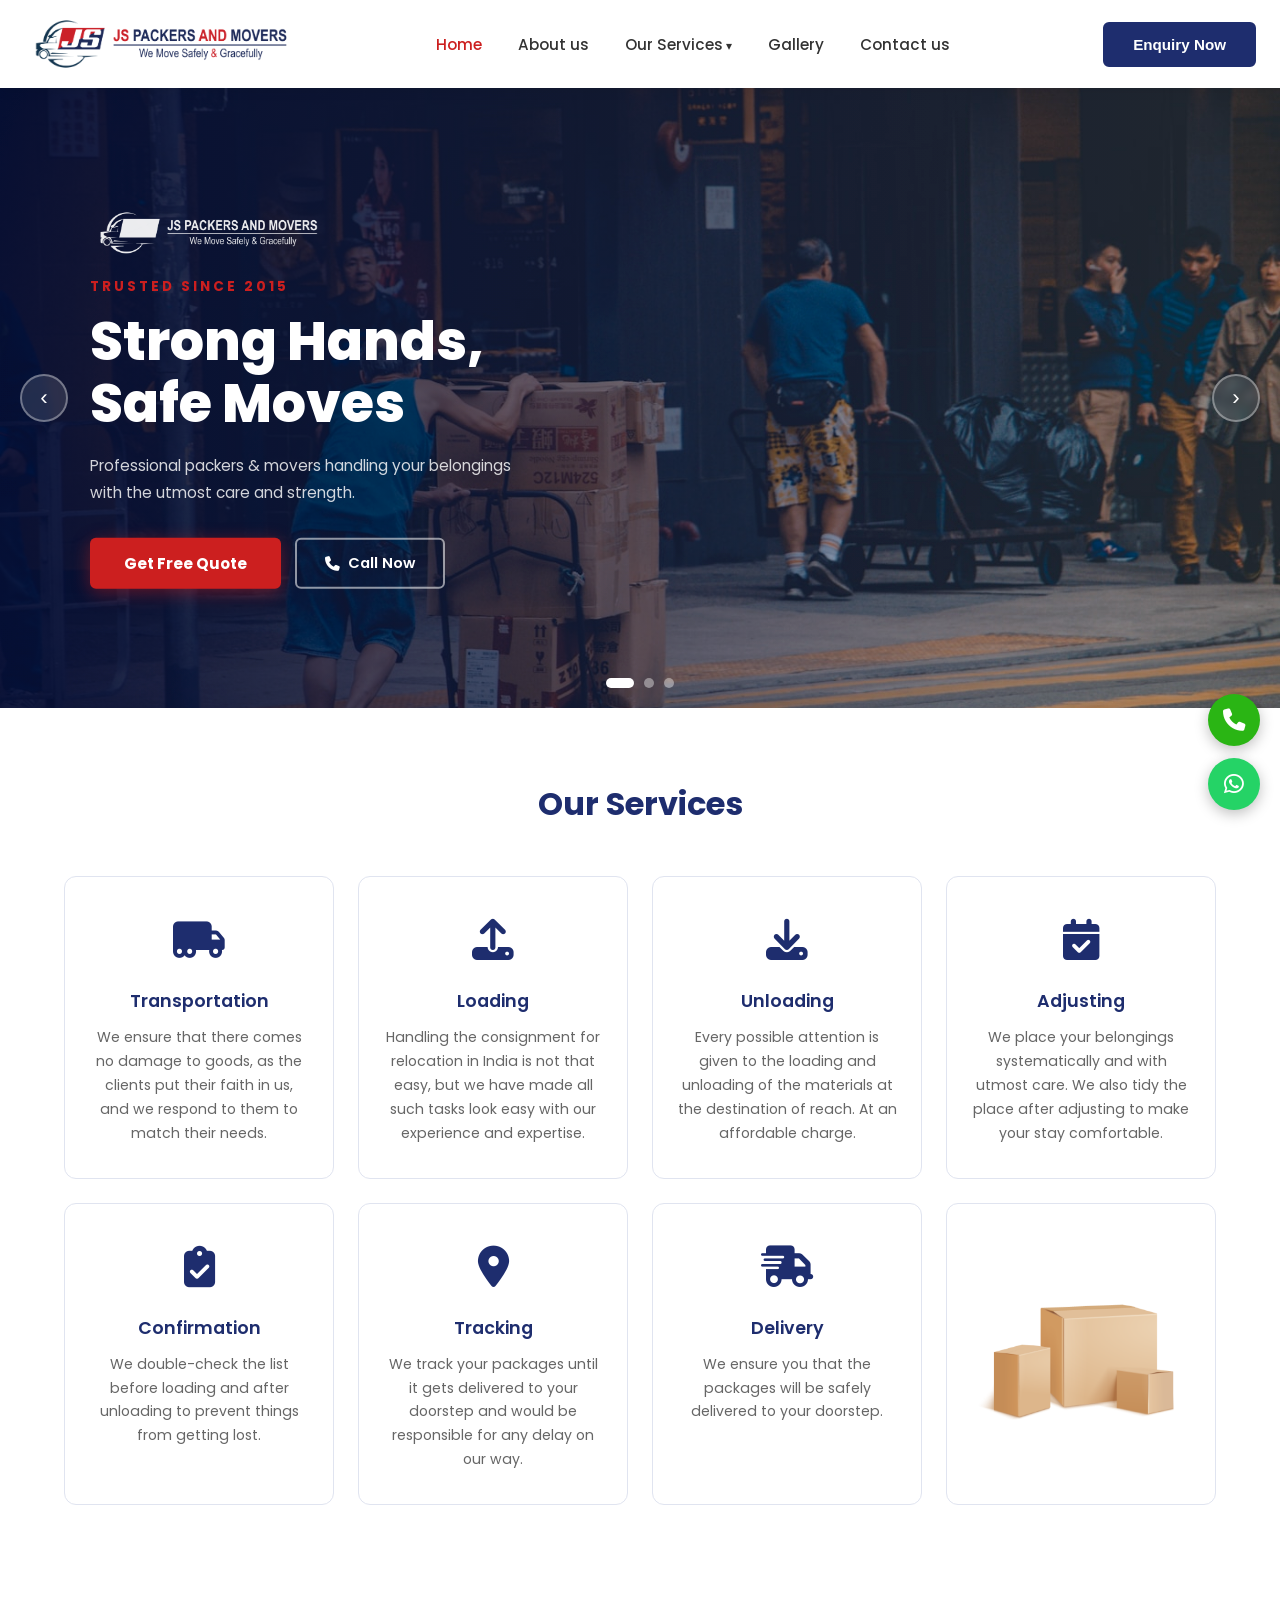
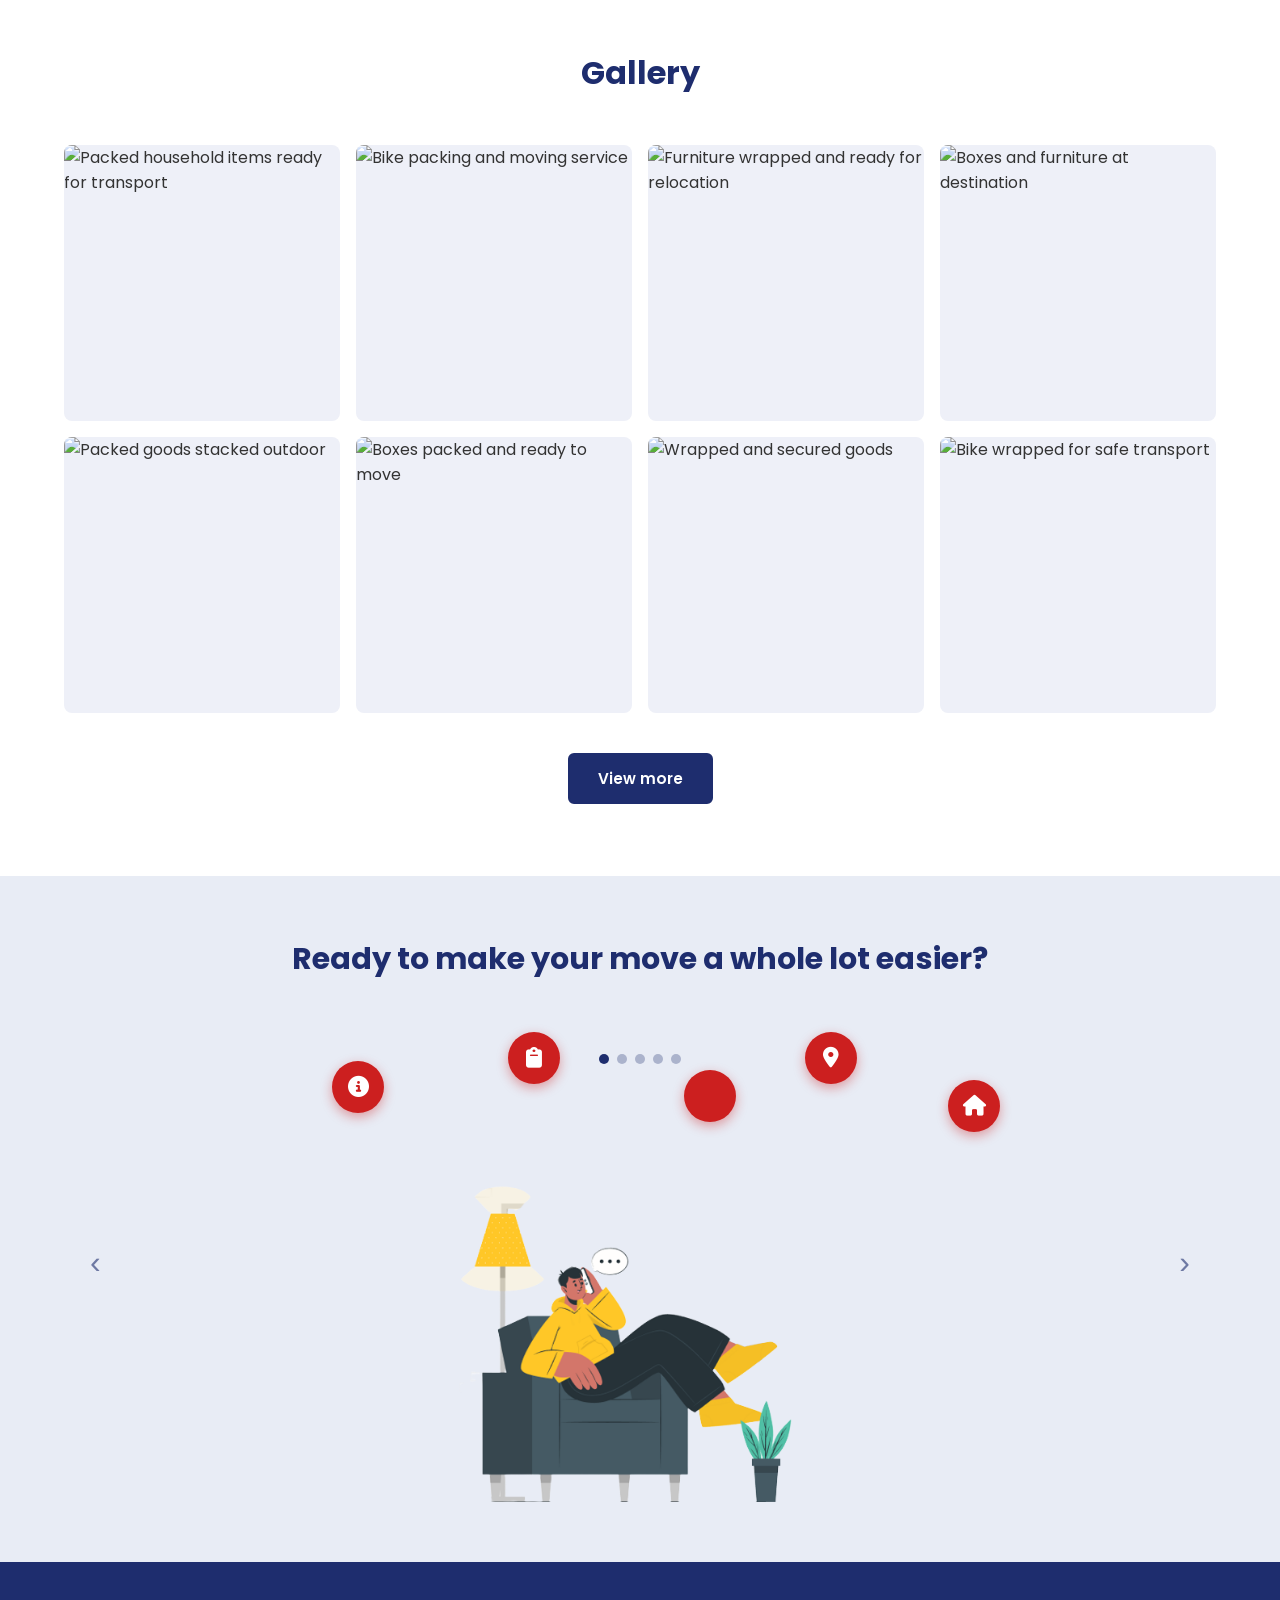
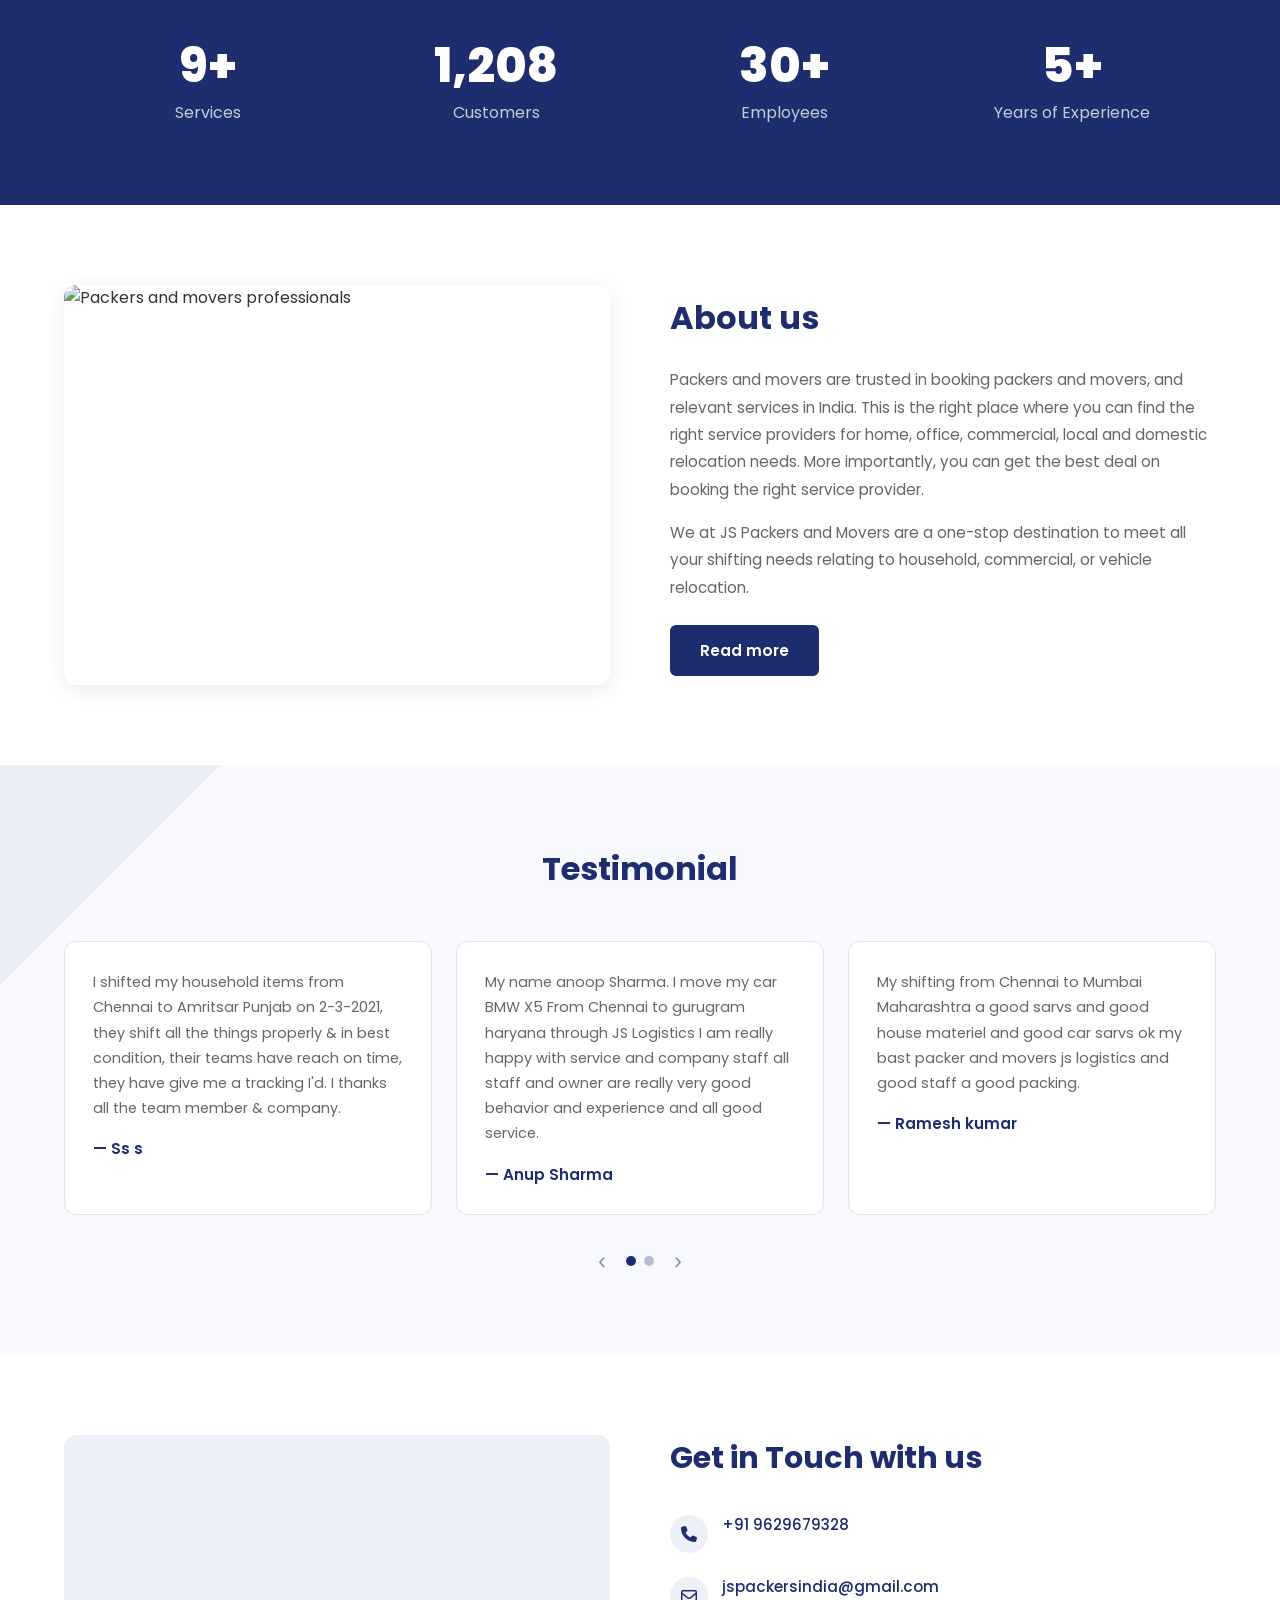
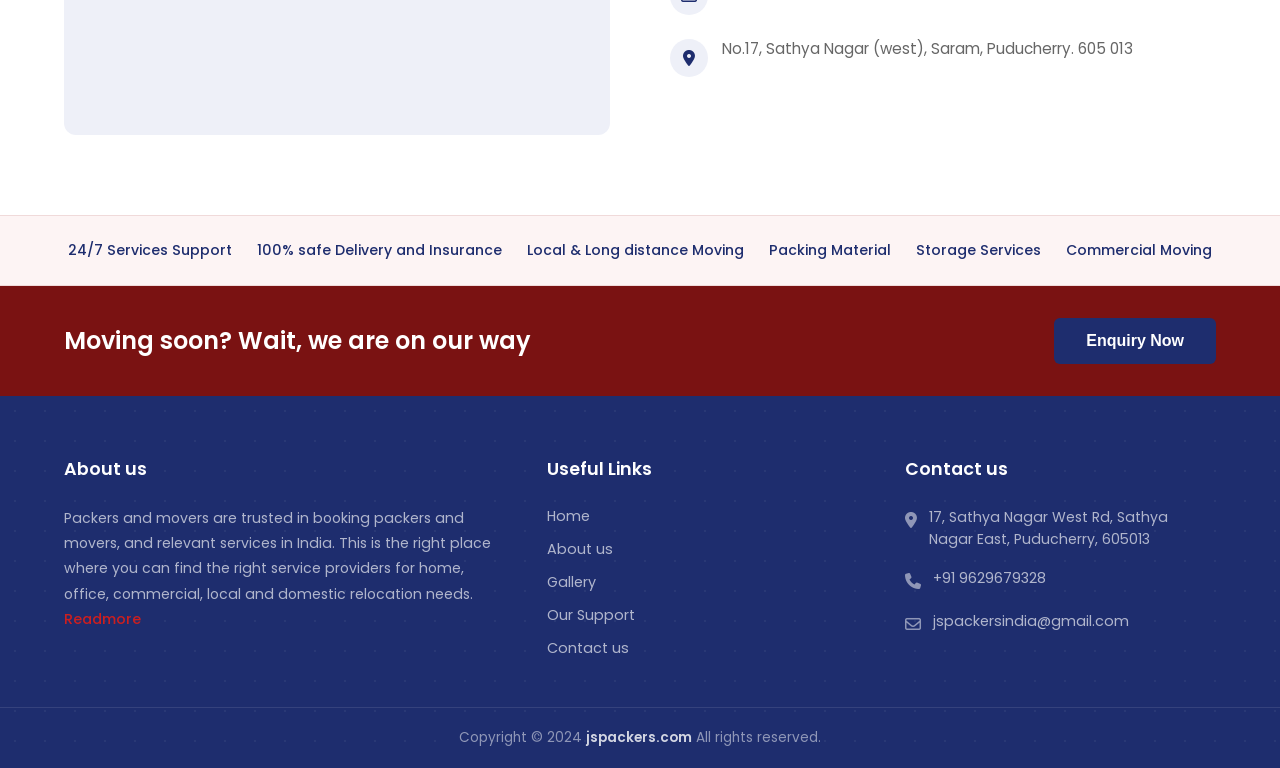
==== index.html @ e8ab49cf "Initial commit: JS Packers & Movers website - 5-page static site (Home, About, Services, Gallery, Co" ====
<!DOCTYPE html>
<html lang="en">
<head>
  <meta charset="UTF-8">
  <meta name="viewport" content="width=device-width, initial-scale=1.0">
  <title>JS Packers and Movers — We Move Safely & Gracefully</title>
  <meta name="description" content="JS Packers and Movers – Trusted relocation experts in India. Transportation, loading, unloading, packing and moving services. Call +91 9629679328.">
  <link rel="icon" href="images/logo.png" type="image/png">
  <link rel="stylesheet" href="css/style.css">
  <!-- Font Awesome (icons) -->
  <link rel="stylesheet" href="https://cdnjs.cloudflare.com/ajax/libs/font-awesome/6.5.0/css/all.min.css" crossorigin="anonymous">
</head>
<body>

<!-- ======== HEADER ======== -->
<header>
  <div class="nav-wrapper">
    <a href="index.html" class="logo">
      <img src="images/logo.png" alt="JS Packers and Movers Logo">
    </a>

    <nav class="nav-links">
      <a href="index.html" class="active">Home</a>
      <a href="about.html">About us</a>
      <div class="nav-dropdown">
        <a href="services.html">Our Services</a>
        <div class="dropdown-menu">
          <a href="services.html#transportation">Transportation</a>
          <a href="services.html#loading">Loading</a>
          <a href="services.html#unloading">Unloading</a>
          <a href="services.html#adjusting">Adjusting</a>
          <a href="services.html#confirmation">Confirmation</a>
          <a href="services.html#tracking">Tracking</a>
          <a href="services.html#delivery">Delivery</a>
        </div>
      </div>
      <a href="gallery.html">Gallery</a>
      <a href="contact.html">Contact us</a>
    </nav>

    <div class="nav-enquiry">
      <button class="btn-primary" data-enquiry>Enquiry Now</button>
    </div>

    <button class="hamburger" aria-label="Toggle menu">
      <span></span><span></span><span></span>
    </button>
  </div>

  <nav class="mobile-nav">
    <a href="index.html">Home</a>
    <a href="about.html">About us</a>
    <a href="services.html">Our Services</a>
    <a href="gallery.html">Gallery</a>
    <a href="contact.html">Contact us</a>
    <a href="#" data-enquiry>Enquiry Now</a>
  </nav>
</header>

<!-- ======== HERO SLIDER ======== -->
<section class="hero-slider" aria-label="Hero banner">

  <!-- Slide 1: Strong Movers -->
  <div class="slide">
    <div class="slide-bg" style="background-image:url('images/banner1.jpg')"></div>
    <div class="slide-content">
      <div class="slide-logo"><img src="images/logo.png" alt="JS Packers and Movers"></div>
      <p class="slide-sub">Trusted Since 2015</p>
      <h1 class="slide-title">Strong Hands,<br>Safe Moves</h1>
      <p class="slide-desc">Professional packers &amp; movers handling your belongings with the utmost care and strength.</p>
      <div class="slide-actions">
        <a href="contact.html" class="btn-slide-primary">Get Free Quote</a>
        <a href="tel:+919629679328" class="btn-slide-outline"><i class="fa-solid fa-phone"></i> Call Now</a>
      </div>
    </div>
  </div>

  <!-- Slide 2: Reliable Transportation -->
  <div class="slide">
    <div class="slide-bg" style="background-image:url('images/banner2.jpg')"></div>
    <div class="slide-content">
      <div class="slide-logo"><img src="images/logo.png" alt="JS Packers and Movers"></div>
      <p class="slide-sub">Pan India Service</p>
      <h1 class="slide-title">Fast &amp; Reliable<br>Transportation</h1>
      <p class="slide-desc">Your goods reach safely anywhere in India — on time, every time, guaranteed.</p>
      <div class="slide-actions">
        <a href="contact.html" class="btn-slide-primary">Book Now</a>
        <a href="services.html" class="btn-slide-outline">Our Services</a>
      </div>
    </div>
  </div>

  <!-- Slide 3: Expert Packing -->
  <div class="slide">
    <div class="slide-bg" style="background-image:url('images/banner3.jpg')"></div>
    <div class="slide-content">
      <div class="slide-logo"><img src="images/logo.png" alt="JS Packers and Movers"></div>
      <p class="slide-sub">Expert Packing Service</p>
      <h1 class="slide-title">We Pack,<br>You Relax</h1>
      <p class="slide-desc">Premium packing materials &amp; trained staff for zero-damage delivery, every single time.</p>
      <div class="slide-actions">
        <a href="contact.html" class="btn-slide-primary">Enquire Now</a>
        <a href="about.html" class="btn-slide-outline">About Us</a>
      </div>
    </div>
  </div>

  <button class="hero-prev" aria-label="Previous">&#8249;</button>
  <button class="hero-next" aria-label="Next">&#8250;</button>
  <div class="hero-dots"></div>
</section>

<!-- ======== OUR SERVICES ======== -->
<section id="services">
  <div class="container">
    <h2 class="section-title">Our Services</h2>

    <div class="services-grid">
      <!-- Row 1 -->
      <div class="service-card" id="transportation">
        <div class="svc-icon"><i class="fa-solid fa-truck-moving"></i></div>
        <h3>Transportation</h3>
        <p>We ensure that there comes no damage to goods, as the clients put their faith in us, and we respond to them to match their needs.</p>
      </div>

      <div class="service-card" id="loading">
        <div class="svc-icon"><i class="fa-solid fa-upload"></i></div>
        <h3>Loading</h3>
        <p>Handling the consignment for relocation in India is not that easy, but we have made all such tasks look easy with our experience and expertise.</p>
      </div>

      <div class="service-card" id="unloading">
        <div class="svc-icon"><i class="fa-solid fa-download"></i></div>
        <h3>Unloading</h3>
        <p>Every possible attention is given to the loading and unloading of the materials at the destination of reach. At an affordable charge.</p>
      </div>

      <div class="service-card" id="adjusting">
        <div class="svc-icon"><i class="fa-solid fa-calendar-check"></i></div>
        <h3>Adjusting</h3>
        <p>We place your belongings systematically and with utmost care. We also tidy the place after adjusting to make your stay comfortable.</p>
      </div>

      <!-- Row 2 -->
      <div class="service-card" id="confirmation">
        <div class="svc-icon"><i class="fa-solid fa-clipboard-check"></i></div>
        <h3>Confirmation</h3>
        <p>We double-check the list before loading and after unloading to prevent things from getting lost.</p>
      </div>

      <div class="service-card" id="tracking">
        <div class="svc-icon"><i class="fa-solid fa-location-dot"></i></div>
        <h3>Tracking</h3>
        <p>We track your packages until it gets delivered to your doorstep and would be responsible for any delay on our way.</p>
      </div>

      <div class="service-card" id="delivery">
        <div class="svc-icon"><i class="fa-solid fa-truck-fast"></i></div>
        <h3>Delivery</h3>
        <p>We ensure you that the packages will be safely delivered to your doorstep.</p>
      </div>

      <!-- Boxes image card -->
      <div class="svc-boxes-img">
        <img src="images/boxes.png" alt="Cardboard boxes for moving">
      </div>
    </div>
  </div>
</section>

<!-- ======== GALLERY PREVIEW ======== -->
<section id="gallery-preview">
  <div class="container">
    <h2 class="section-title">Gallery</h2>

    <!-- Gallery grid is populated by gallery-data.js + main.js -->
    <div class="gallery-grid" id="home-gallery-grid"></div>

    <div class="gallery-view-more">
      <a href="gallery.html" class="btn-primary">View more</a>
    </div>
  </div>
</section>

<!-- ======== HOW IT WORKS ======== -->
<section id="how-it-works">
  <div class="container">
    <h2 class="how-title">Ready to make your move a whole lot easier?</h2>

    <div class="how-slider">

      <!-- Floating icons (always visible, above all slides) -->
      <div class="floating-icons">
        <div class="float-icon" style="left:22%; top:8%">  <i class="fa-solid fa-circle-info"></i></div>
        <div class="float-icon" style="left:38%; top:2%">  <i class="fa-solid fa-clipboard"></i></div>
        <div class="float-icon" style="left:54%; top:10%"> <i class="fa-solid fa-arrow-down-to-bracket"></i></div>
        <div class="float-icon" style="left:65%; top:2%">  <i class="fa-solid fa-location-dot"></i></div>
        <div class="float-icon" style="left:78%; top:12%"> <i class="fa-solid fa-house"></i></div>
      </div>

      <!-- Slide 1: Enquiry -->
      <div class="how-slide">
        <div class="how-slide-content">
          <img src="images/enquiry.png" alt="Easy enquiry from your couch">
        </div>
      </div>

      <!-- Slide 2: Estimation -->
      <div class="how-slide">
        <div class="how-slide-content">
          <img src="images/estimation.png" alt="Get instant moving estimate">
        </div>
      </div>

      <!-- Slide 3: Booking -->
      <div class="how-slide">
        <div class="how-slide-content">
          <img src="images/booking.png" alt="Confirm your booking online">
        </div>
      </div>

      <!-- Slide 4: Vehicles -->
      <div class="how-slide">
        <div class="how-slide-content">
          <img src="images/vehicles.png" alt="Fleet of delivery vehicles">
        </div>
      </div>

      <!-- Slide 5: Door Delivery -->
      <div class="how-slide">
        <div class="how-slide-content">
          <img src="images/door-delivery.png" alt="Safe door delivery">
        </div>
      </div>

      <button class="how-prev">&#8249;</button>
      <button class="how-next">&#8250;</button>
      <div class="how-dots" style="position:relative;left:auto;transform:none;margin-top:12px;justify-content:center;display:flex;gap:8px;"></div>

    </div>
  </div>
</section>

<!-- ======== STATS ======== -->
<section id="stats">
  <div class="container">
    <div class="stats-grid">
      <div class="stat-item">
        <div class="stat-number" data-target="15" data-suffix="+">0</div>
        <div class="stat-label">Services</div>
      </div>
      <div class="stat-item">
        <div class="stat-number" data-target="2000" data-suffix="">0</div>
        <div class="stat-label">Customers</div>
      </div>
      <div class="stat-item">
        <div class="stat-number" data-target="50" data-suffix="+">0</div>
        <div class="stat-label">Employees</div>
      </div>
      <div class="stat-item">
        <div class="stat-number" data-target="9" data-suffix="+">0</div>
        <div class="stat-label">Years of Experience</div>
      </div>
    </div>
  </div>
</section>

<!-- ======== ABOUT US ======== -->
<section id="about">
  <div class="container">
    <div class="about-grid">
      <div class="about-img">
        <img src="https://images.unsplash.com/photo-1558618666-fcd25c85cd64?w=700&q=80" alt="Packers and movers professionals" loading="lazy">
      </div>
      <div class="about-text">
        <h2>About us</h2>
        <p>Packers and movers are trusted in booking packers and movers, and relevant services in India. This is the right place where you can find the right service providers for home, office, commercial, local and domestic relocation needs. More importantly, you can get the best deal on booking the right service provider.</p>
        <p>We at JS Packers and Movers are a one-stop destination to meet all your shifting needs relating to household, commercial, or vehicle relocation.</p>
        <a href="about.html" class="btn-primary" style="margin-top:8px;">Read more</a>
      </div>
    </div>
  </div>
</section>

<!-- ======== TESTIMONIALS ======== -->
<section id="testimonials">
  <div class="container">
    <h2 class="section-title">Testimonial</h2>

    <div class="testimonials-slider">
      <div style="overflow:hidden;">
        <div class="testimonials-track">
          <div class="testimonial-card">
            <p>I shifted my household items from Chennai to Amritsar Punjab on 2-3-2021, they shift all the things properly & in best condition, their teams have reach on time, they have give me a tracking I'd. I thanks all the team member & company.</p>
            <div class="reviewer">— Ss s</div>
          </div>
          <div class="testimonial-card">
            <p>My name anoop Sharma. I move my car BMW X5 From Chennai to gurugram haryana through JS Logistics I am really happy with service and company staff all staff and owner are really very good behavior and experience and all good service.</p>
            <div class="reviewer">— Anup Sharma</div>
          </div>
          <div class="testimonial-card">
            <p>My shifting from Chennai to Mumbai Maharashtra a good sarvs and good house materiel and good car sarvs ok my bast packer and movers js logistics and good staff a good packing.</p>
            <div class="reviewer">— Ramesh kumar</div>
          </div>
          <div class="testimonial-card">
            <p>Very professional team. They handled all my furniture with care and delivered everything on time. I'm very satisfied with the service provided by JS Packers and Movers.</p>
            <div class="reviewer">— Priya M</div>
          </div>
          <div class="testimonial-card">
            <p>Excellent packing service! They wrapped everything securely and nothing was damaged during the move. Highly recommend JS Packers for anyone relocating.</p>
            <div class="reviewer">— Ravi K</div>
          </div>
          <div class="testimonial-card">
            <p>Affordable and reliable. The team arrived on time, packed efficiently and delivered our goods safely. Will definitely use their services again.</p>
            <div class="reviewer">— Sunita Devi</div>
          </div>
        </div>
      </div>

      <div class="test-nav">
        <button class="test-prev">&#8249;</button>
        <div class="test-dots"></div>
        <button class="test-next">&#8250;</button>
      </div>
    </div>
  </div>
</section>

<!-- ======== CONTACT INFO ======== -->
<section id="contact-info">
  <div class="container">
    <div class="contact-grid">
      <div class="contact-map">
        <iframe
          src="https://www.google.com/maps/embed?pb=!1m18!1m12!1m3!1d3916.8452!2d79.8301!3d11.9344!2m3!1f0!2f0!3f0!3m2!1i1024!2i768!4f13.1!3m3!1m2!1s0x0%3A0x0!2zMTHCsDU2JzAzLjkiTiA3OcKwNDknNDguNCJF!5e0!3m2!1sen!2sin!4v1234567890"
          allowfullscreen="" loading="lazy" referrerpolicy="no-referrer-when-downgrade"
          title="JS Packers and Movers location map">
        </iframe>
      </div>

      <div class="contact-info-block">
        <h2>Get in Touch with us</h2>

        <div class="contact-item">
          <div class="icon"><i class="fa-solid fa-phone"></i></div>
          <p><a href="tel:+919629679328">+91 9629679328</a></p>
        </div>

        <div class="contact-item">
          <div class="icon"><i class="fa-regular fa-envelope"></i></div>
          <p><a href="mailto:jspackersindia@gmail.com">jspackersindia@gmail.com</a></p>
        </div>

        <div class="contact-item">
          <div class="icon"><i class="fa-solid fa-location-dot"></i></div>
          <p>No.17, Sathya Nagar (west), Saram, Puducherry. 605 013</p>
        </div>
      </div>
    </div>
  </div>
</section>

<!-- ======== FEATURES STRIP ======== -->
<div class="features-strip">
  <div class="container">
    <div class="features-list">
      <span>24/7 Services Support</span>
      <span>100% safe Delivery and Insurance</span>
      <span>Local &amp; Long distance Moving</span>
      <span>Packing Material</span>
      <span>Storage Services</span>
      <span>Commercial Moving</span>
    </div>
  </div>
</div>

<!-- ======== CTA BANNER ======== -->
<div class="cta-banner">
  <div class="container">
    <div class="cta-inner">
      <h3>Moving soon? Wait, we are on our way</h3>
      <button class="btn-cta" data-enquiry>Enquiry Now</button>
    </div>
  </div>
</div>

<!-- ======== FOOTER ======== -->
<footer>
  <div class="container">
    <div class="footer-grid">
      <div class="footer-col">
        <h4>About us</h4>
        <p>Packers and movers are trusted in booking packers and movers, and relevant services in India. This is the right place where you can find the right service providers for home, office, commercial, local and domestic relocation needs. <a href="about.html" class="readmore">Readmore</a></p>
      </div>

      <div class="footer-col">
        <h4>Useful Links</h4>
        <div class="footer-links">
          <a href="index.html">Home</a>
          <a href="about.html">About us</a>
          <a href="gallery.html">Gallery</a>
          <a href="services.html">Our Support</a>
          <a href="contact.html">Contact us</a>
        </div>
      </div>

      <div class="footer-col">
        <h4>Contact us</h4>
        <div class="footer-contact-item">
          <span class="icon"><i class="fa-solid fa-location-dot"></i></span>
          <p>17, Sathya Nagar West Rd, Sathya Nagar East, Puducherry, 605013</p>
        </div>
        <div class="footer-contact-item">
          <span class="icon"><i class="fa-solid fa-phone"></i></span>
          <p><a href="tel:+919629679328" style="color:rgba(255,255,255,0.65)">+91 9629679328</a></p>
        </div>
        <div class="footer-contact-item">
          <span class="icon"><i class="fa-regular fa-envelope"></i></span>
          <p><a href="mailto:jspackersindia@gmail.com" style="color:rgba(255,255,255,0.65)">jspackersindia@gmail.com</a></p>
        </div>
      </div>
    </div>
  </div>

  <div class="footer-bottom">
    <div class="container">
      <p>Copyright &copy; 2024 <a href="index.html">jspackers.com</a> All rights reserved.</p>
    </div>
  </div>
</footer>

<!-- ======== FLOATING CONTACT BUTTONS ======== -->
<div class="float-contact">
  <a href="tel:+919629679328" class="float-btn float-phone" title="Call us">
    <i class="fa-solid fa-phone"></i>
  </a>
  <a href="https://wa.me/919629679328" class="float-btn float-wa" title="WhatsApp us" target="_blank">
    <i class="fa-brands fa-whatsapp"></i>
  </a>
</div>

<!-- ======== LIGHTBOX ======== -->
<div class="lightbox" id="lightbox">
  <button class="lb-close">&times;</button>
  <img src="" alt="">
</div>

<!-- ======== ENQUIRY MODAL ======== -->
<div class="modal-overlay" id="enquiry-modal">
  <div class="modal-box">
    <button class="modal-close">&times;</button>
    <h3>Send an Enquiry</h3>
    <p>We'll get back to you within 24 hours.</p>
    <form>
      <div class="form-group">
        <label>Full Name</label>
        <input type="text" placeholder="Your name" required>
      </div>
      <div class="form-group">
        <label>Phone Number</label>
        <input type="tel" placeholder="+91 XXXXXXXXXX" required>
      </div>
      <div class="form-group">
        <label>Email</label>
        <input type="email" placeholder="your@email.com">
      </div>
      <div class="form-group">
        <label>Service Required</label>
        <select>
          <option value="">Select a service</option>
          <option>Transportation</option>
          <option>Loading & Unloading</option>
          <option>Packing & Moving</option>
          <option>Vehicle Relocation</option>
          <option>Commercial Moving</option>
          <option>Storage</option>
        </select>
      </div>
      <div class="form-group">
        <label>Message</label>
        <textarea placeholder="Tell us about your moving needs..."></textarea>
      </div>
      <button type="submit" class="btn-submit">Send Enquiry</button>
    </form>
  </div>
</div>

<script src="js/gallery-data.js"></script>
<script src="js/main.js"></script>
</body>
</html>
---- css/style.css ----
/* =============================================
   JS PACKERS AND MOVERS — Main Stylesheet
   ============================================= */

@import url('https://fonts.googleapis.com/css2?family=Poppins:wght@300;400;500;600;700;800&display=swap');

:root {
  --navy: #1e2d6e;
  --navy-dark: #161f4e;
  --red: #cc1f1f;
  --red-dark: #7a1212;
  --light-bg: #eef0f8;
  --text: #333;
  --text-muted: #666;
  --white: #fff;
  --border: #e0e4f0;
  --shadow: 0 4px 20px rgba(30,45,110,0.10);
  --transition: all 0.3s ease;
}

*, *::before, *::after { box-sizing: border-box; margin: 0; padding: 0; }

html { scroll-behavior: smooth; }

body {
  font-family: 'Poppins', sans-serif;
  color: var(--text);
  background: var(--white);
  overflow-x: hidden;
}

img { max-width: 100%; display: block; }
a  { text-decoration: none; color: inherit; }
ul { list-style: none; }

.container {
  max-width: 1200px;
  margin: 0 auto;
  padding: 0 24px;
}

.section-title {
  text-align: center;
  font-size: 2rem;
  font-weight: 700;
  color: var(--navy);
  margin-bottom: 48px;
}

.btn-primary {
  display: inline-block;
  background: var(--navy);
  color: var(--white);
  padding: 12px 28px;
  border-radius: 6px;
  font-weight: 600;
  font-size: 0.95rem;
  border: 2px solid var(--navy);
  cursor: pointer;
  transition: var(--transition);
}
.btn-primary:hover { background: var(--navy-dark); border-color: var(--navy-dark); }

/* ---- HEADER ---- */
header {
  position: sticky;
  top: 0;
  z-index: 1000;
  background: var(--white);
  box-shadow: 0 2px 12px rgba(0,0,0,0.08);
}

.nav-wrapper {
  display: flex;
  align-items: center;
  justify-content: space-between;
  padding: 14px 24px;
  max-width: 1300px;
  margin: 0 auto;
}

.logo img { height: 60px; width: auto; }

.nav-links {
  display: flex;
  align-items: center;
  gap: 36px;
}

.nav-links a {
  font-size: 0.95rem;
  font-weight: 500;
  color: var(--text);
  transition: var(--transition);
  position: relative;
}
.nav-links a:hover, .nav-links a.active { color: var(--red); }

/* Services dropdown */
.nav-dropdown { position: relative; }
.nav-dropdown > a::after {
  content: " ▾";
  font-size: 0.75rem;
}
.dropdown-menu {
  display: none;
  position: absolute;
  top: calc(100% + 10px);
  left: 0;
  background: var(--white);
  min-width: 220px;
  border-radius: 8px;
  box-shadow: var(--shadow);
  border: 1px solid var(--border);
  padding: 8px 0;
  z-index: 200;
}
.dropdown-menu a {
  display: block;
  padding: 10px 20px;
  font-size: 0.9rem;
  transition: var(--transition);
}
.dropdown-menu a:hover { background: var(--light-bg); color: var(--red); }
.nav-dropdown:hover .dropdown-menu { display: block; }

.nav-enquiry { margin-left: 16px; }

/* Hamburger */
.hamburger {
  display: none;
  flex-direction: column;
  gap: 5px;
  cursor: pointer;
  background: none;
  border: none;
  padding: 4px;
}
.hamburger span {
  display: block;
  width: 26px;
  height: 3px;
  background: var(--navy);
  border-radius: 2px;
  transition: var(--transition);
}

/* Mobile nav */
.mobile-nav {
  display: none;
  flex-direction: column;
  background: var(--white);
  padding: 16px 24px 24px;
  border-top: 1px solid var(--border);
  gap: 4px;
}
.mobile-nav a {
  padding: 10px 0;
  border-bottom: 1px solid var(--border);
  font-weight: 500;
  color: var(--text);
}
.mobile-nav a:last-child { border-bottom: none; }
.mobile-nav a:hover { color: var(--red); }
.mobile-nav.open { display: flex; }

/* ---- HERO SLIDER ---- */
.hero-slider {
  position: relative;
  overflow: hidden;
  height: clamp(380px, 55vw, 620px);
}
.hero-slider .slide {
  position: absolute;
  inset: 0;
  opacity: 0;
  transition: opacity 0.9s ease;
}
.hero-slider .slide.active { opacity: 1; z-index: 1; }

/* Background image layer */
.slide-bg {
  position: absolute;
  inset: 0;
  background-size: cover;
  background-position: center center;
  background-repeat: no-repeat;
  transform: scale(1.04);
  transition: transform 7s ease;
  filter: saturate(1.1) contrast(1.05);
}
.hero-slider .slide.active .slide-bg {
  transform: scale(1);
}
/* Dark gradient overlay — left dark for text, fades right */
.slide-bg::after {
  content: '';
  position: absolute;
  inset: 0;
  background: linear-gradient(
    to right,
    rgba(8, 16, 52, 0.88) 0%,
    rgba(8, 16, 52, 0.55) 45%,
    rgba(8, 16, 52, 0.10) 100%
  );
}

/* Slide text content */
.slide-content {
  position: absolute;
  top: 50%;
  left: clamp(24px, 7%, 100px);
  transform: translateY(-50%);
  z-index: 2;
  max-width: 540px;
}
.slide-logo { margin-bottom: 18px; }
.slide-logo img {
  height: 52px;
  width: auto;
  filter: brightness(0) invert(1);
  opacity: 0.92;
}
.slide-sub {
  font-size: 0.85rem;
  font-weight: 700;
  color: var(--red);
  text-transform: uppercase;
  letter-spacing: 3px;
  margin-bottom: 14px;
  display: block;
}
.slide-title {
  font-size: clamp(2rem, 4.2vw, 3.6rem);
  font-weight: 800;
  color: var(--white);
  line-height: 1.15;
  margin-bottom: 18px;
}
.slide-desc {
  font-size: clamp(0.88rem, 1.2vw, 1rem);
  color: rgba(255,255,255,0.82);
  line-height: 1.75;
  margin-bottom: 32px;
  max-width: 430px;
}
.slide-actions {
  display: flex;
  gap: 14px;
  flex-wrap: wrap;
  align-items: center;
}
.btn-slide-primary {
  display: inline-block;
  background: var(--red);
  color: var(--white);
  padding: 14px 34px;
  border-radius: 6px;
  font-weight: 700;
  font-size: 0.95rem;
  text-decoration: none;
  transition: var(--transition);
  box-shadow: 0 4px 18px rgba(204,31,31,0.45);
}
.btn-slide-primary:hover {
  background: var(--red-dark);
  transform: translateY(-2px);
  box-shadow: 0 6px 22px rgba(204,31,31,0.55);
}
.btn-slide-outline {
  display: inline-flex;
  align-items: center;
  gap: 8px;
  background: transparent;
  color: var(--white);
  padding: 13px 28px;
  border-radius: 6px;
  font-weight: 600;
  font-size: 0.92rem;
  border: 2px solid rgba(255,255,255,0.55);
  text-decoration: none;
  transition: var(--transition);
}
.btn-slide-outline:hover {
  background: rgba(255,255,255,0.12);
  border-color: var(--white);
}

/* Nav buttons */
.hero-prev, .hero-next {
  position: absolute;
  top: 50%;
  transform: translateY(-50%);
  z-index: 10;
  background: rgba(255,255,255,0.12);
  color: var(--white);
  border: 2px solid rgba(255,255,255,0.35);
  width: 48px;
  height: 48px;
  border-radius: 50%;
  font-size: 1.4rem;
  cursor: pointer;
  transition: var(--transition);
  backdrop-filter: blur(4px);
}
.hero-prev:hover, .hero-next:hover {
  background: var(--red);
  border-color: var(--red);
}
.hero-prev { left: 20px; }
.hero-next { right: 20px; }

/* Dots */
.hero-dots {
  position: absolute;
  bottom: 20px;
  left: 50%;
  transform: translateX(-50%);
  z-index: 10;
  display: flex;
  gap: 10px;
}
.hero-dots .dot {
  width: 10px; height: 10px;
  border-radius: 50%;
  background: rgba(255,255,255,0.4);
  cursor: pointer;
  transition: var(--transition);
}
.hero-dots .dot.active {
  background: var(--white);
  width: 28px;
  border-radius: 5px;
}

/* ---- SERVICES ---- */
#services { padding: 72px 0; }

.services-grid {
  display: grid;
  grid-template-columns: repeat(4, 1fr);
  gap: 24px;
}

.service-card {
  border: 1px solid var(--border);
  border-radius: 12px;
  padding: 32px 24px;
  text-align: center;
  transition: var(--transition);
  background: var(--white);
}
.service-card:hover {
  box-shadow: var(--shadow);
  transform: translateY(-4px);
}
.service-card .svc-icon {
  font-size: 2.6rem;
  color: var(--navy);
  margin-bottom: 16px;
}
.service-card h3 {
  font-size: 1.1rem;
  font-weight: 600;
  color: var(--navy);
  margin-bottom: 12px;
}
.service-card p {
  font-size: 0.88rem;
  color: var(--text-muted);
  line-height: 1.7;
}

/* Last row has 3 cards + 1 image card */
.services-grid .svc-boxes-img {
  display: flex;
  align-items: center;
  justify-content: center;
  border: 1px solid var(--border);
  border-radius: 12px;
  padding: 16px;
  overflow: hidden;
}
.services-grid .svc-boxes-img img {
  max-height: 160px;
  object-fit: contain;
}

/* ---- GALLERY PREVIEW ---- */
#gallery-preview { padding: 72px 0; }

.gallery-grid {
  display: grid;
  grid-template-columns: repeat(4, 1fr);
  gap: 16px;
  margin-bottom: 40px;
}

.gallery-item {
  border-radius: 8px;
  overflow: hidden;
  aspect-ratio: 1;
  background: var(--light-bg);
  cursor: pointer;
  transition: var(--transition);
}
.gallery-item:hover { transform: scale(1.03); }
.gallery-item img {
  width: 100%;
  height: 100%;
  object-fit: cover;
}
.gallery-item.placeholder {
  display: flex;
  align-items: center;
  justify-content: center;
  flex-direction: column;
  gap: 8px;
  color: var(--text-muted);
  font-size: 0.8rem;
  border: 2px dashed var(--border);
}
.gallery-item.placeholder svg { opacity: 0.4; }

.gallery-view-more {
  text-align: center;
}

/* ---- HOW IT WORKS (Slider) ---- */
#how-it-works {
  background: #e8ecf5;
  padding: 60px 0;
  position: relative;
  overflow: hidden;
}

.how-title {
  text-align: center;
  font-size: 1.9rem;
  font-weight: 700;
  color: var(--navy);
  margin-bottom: 40px;
}

.how-slider {
  position: relative;
  max-width: 1100px;
  margin: 0 auto;
  min-height: 480px;
}

.how-slide {
  position: absolute;
  inset: 0;
  opacity: 0;
  transition: opacity 0.7s ease;
  display: flex;
  align-items: flex-end;
  justify-content: center;
}
.how-slide.active { opacity: 1; z-index: 1; }

/* City skyline background */
.how-bg {
  position: absolute;
  inset: 0;
  z-index: 0;
  display: flex;
  align-items: flex-end;
}

.how-slide-content {
  position: relative;
  z-index: 2;
  width: 100%;
  display: flex;
  align-items: flex-end;
  justify-content: center;
  padding-bottom: 0;
}
.how-slide-content img {
  max-height: 360px;
  object-fit: contain;
  position: relative;
  z-index: 2;
}

/* Floating icons */
.floating-icons {
  position: absolute;
  inset: 0;
  z-index: 3;
  pointer-events: none;
}
.float-icon {
  position: absolute;
  width: 52px; height: 52px;
  background: var(--red);
  border-radius: 50%;
  display: flex;
  align-items: center;
  justify-content: center;
  color: var(--white);
  font-size: 1.3rem;
  box-shadow: 0 4px 12px rgba(204,31,31,0.4);
  animation: floatUpDown 3s ease-in-out infinite;
}
.float-icon:nth-child(2) { animation-delay: 0.5s; }
.float-icon:nth-child(3) { animation-delay: 1s; }
.float-icon:nth-child(4) { animation-delay: 1.5s; }
.float-icon:nth-child(5) { animation-delay: 2s; }

@keyframes floatUpDown {
  0%, 100% { transform: translateY(0); }
  50%       { transform: translateY(-10px); }
}

.how-prev, .how-next {
  position: absolute;
  top: 50%;
  transform: translateY(-50%);
  z-index: 10;
  background: none;
  color: var(--navy);
  border: none;
  font-size: 2rem;
  cursor: pointer;
  opacity: 0.6;
  transition: var(--transition);
}
.how-prev:hover, .how-next:hover { opacity: 1; }
.how-prev { left: 0; }
.how-next { right: 0; }

.how-dots {
  position: absolute;
  bottom: -32px;
  left: 50%;
  transform: translateX(-50%);
  display: flex;
  gap: 8px;
}
.how-dots .dot {
  width: 10px; height: 10px;
  border-radius: 50%;
  background: rgba(30,45,110,0.3);
  cursor: pointer;
  transition: var(--transition);
}
.how-dots .dot.active { background: var(--navy); }

/* City SVG background */
.city-bg-svg {
  width: 100%;
  position: absolute;
  bottom: 0;
  left: 0;
  opacity: 0.25;
}

/* ---- STATS ---- */
#stats {
  background: var(--navy);
  padding: 60px 0;
}
.stats-grid {
  display: grid;
  grid-template-columns: repeat(4, 1fr);
  text-align: center;
}
.stat-item { padding: 20px; }
.stat-number {
  font-size: 3rem;
  font-weight: 800;
  color: var(--white);
  line-height: 1;
  margin-bottom: 10px;
}
.stat-label {
  font-size: 1rem;
  color: rgba(255,255,255,0.75);
  font-weight: 400;
}

/* ---- ABOUT ---- */
#about { padding: 80px 0; }
.about-grid {
  display: grid;
  grid-template-columns: 1fr 1fr;
  gap: 60px;
  align-items: center;
}
.about-img {
  border-radius: 12px;
  overflow: hidden;
  box-shadow: var(--shadow);
}
.about-img img { width: 100%; height: 400px; object-fit: cover; }

.about-text h2 {
  font-size: 2rem;
  font-weight: 700;
  color: var(--navy);
  margin-bottom: 24px;
}
.about-text p {
  font-size: 0.95rem;
  color: var(--text-muted);
  line-height: 1.8;
  margin-bottom: 16px;
}

/* ---- TESTIMONIALS ---- */
#testimonials {
  padding: 80px 0;
  background: #f8f9ff;
  position: relative;
  overflow: hidden;
}

/* decorative triangle */
#testimonials::before {
  content: '';
  position: absolute;
  top: 0; left: -80px;
  width: 300px; height: 300px;
  background: rgba(30,45,110,0.06);
  clip-path: polygon(0 0, 100% 0, 0 100%);
}

.testimonials-slider {
  position: relative;
}
.testimonials-track {
  display: grid;
  grid-template-columns: repeat(3, 1fr);
  gap: 24px;
  transition: var(--transition);
}
.testimonial-card {
  border: 1px solid var(--border);
  border-radius: 12px;
  padding: 28px;
  background: var(--white);
}
.testimonial-card p {
  font-size: 0.9rem;
  color: var(--text-muted);
  line-height: 1.75;
  margin-bottom: 16px;
}
.testimonial-card .reviewer {
  font-weight: 600;
  color: var(--navy);
  font-size: 0.95rem;
}

.test-nav {
  display: flex;
  align-items: center;
  justify-content: center;
  gap: 20px;
  margin-top: 32px;
}
.test-prev, .test-next {
  background: none;
  border: none;
  font-size: 1.5rem;
  color: var(--navy);
  cursor: pointer;
  opacity: 0.5;
  transition: var(--transition);
}
.test-prev:hover, .test-next:hover { opacity: 1; }
.test-dots { display: flex; gap: 8px; }
.test-dots .dot {
  width: 10px; height: 10px;
  border-radius: 50%;
  background: rgba(30,45,110,0.3);
  cursor: pointer;
  transition: var(--transition);
}
.test-dots .dot.active { background: var(--navy); }

/* ---- CONTACT INFO ---- */
#contact-info { padding: 80px 0; }

.contact-grid {
  display: grid;
  grid-template-columns: 1fr 1fr;
  gap: 60px;
  align-items: start;
}

.contact-map {
  border-radius: 12px;
  overflow: hidden;
  height: 300px;
  background: var(--light-bg);
}
.contact-map iframe { width: 100%; height: 100%; border: none; }

.contact-info-block h2 {
  font-size: 1.9rem;
  font-weight: 700;
  color: var(--navy);
  margin-bottom: 32px;
}
.contact-item {
  display: flex;
  align-items: flex-start;
  gap: 14px;
  margin-bottom: 22px;
}
.contact-item .icon {
  width: 38px; height: 38px;
  background: var(--light-bg);
  border-radius: 50%;
  display: flex;
  align-items: center;
  justify-content: center;
  font-size: 1rem;
  color: var(--navy);
  flex-shrink: 0;
  margin-top: 2px;
}
.contact-item p {
  font-size: 0.95rem;
  color: var(--text-muted);
  line-height: 1.6;
}
.contact-item a { color: var(--navy); font-weight: 500; }
.contact-item a:hover { color: var(--red); }

/* ---- FEATURES STRIP ---- */
.features-strip {
  background: #fdf4f4;
  padding: 24px 0;
  border-top: 1px solid #f0dada;
  border-bottom: 1px solid #f0dada;
}
.features-list {
  display: flex;
  justify-content: space-around;
  flex-wrap: wrap;
  gap: 16px;
}
.features-list span {
  font-size: 0.88rem;
  font-weight: 500;
  color: var(--navy);
  text-align: center;
}

/* ---- CTA BANNER ---- */
.cta-banner {
  background: var(--red-dark);
  padding: 32px 0;
}
.cta-inner {
  display: flex;
  align-items: center;
  justify-content: space-between;
  gap: 24px;
}
.cta-banner h3 {
  font-size: 1.5rem;
  font-weight: 600;
  color: var(--white);
}
.btn-cta {
  background: var(--navy);
  color: var(--white);
  padding: 14px 32px;
  border-radius: 6px;
  font-weight: 600;
  font-size: 1rem;
  border: none;
  cursor: pointer;
  white-space: nowrap;
  transition: var(--transition);
}
.btn-cta:hover { background: var(--navy-dark); }

/* ---- FOOTER ---- */
footer {
  background: var(--navy);
  padding: 60px 0 0;
  position: relative;
  overflow: hidden;
}
footer::before {
  content: '';
  position: absolute;
  inset: 0;
  background-image: radial-gradient(rgba(255,255,255,0.05) 1px, transparent 1px);
  background-size: 30px 30px;
  pointer-events: none;
}

.footer-grid {
  display: grid;
  grid-template-columns: 1.4fr 1fr 1fr;
  gap: 48px;
  position: relative;
  z-index: 1;
}
.footer-col h4 {
  font-size: 1.1rem;
  font-weight: 600;
  color: var(--white);
  margin-bottom: 24px;
}
.footer-col p {
  font-size: 0.88rem;
  color: rgba(255,255,255,0.65);
  line-height: 1.8;
  margin-bottom: 16px;
}
.footer-col a {
  color: rgba(255,255,255,0.65);
  font-size: 0.9rem;
}
.footer-col a.readmore { color: var(--red); font-weight: 500; }
.footer-links { display: flex; flex-direction: column; gap: 12px; }
.footer-links a:hover { color: var(--white); }

.footer-contact-item {
  display: flex;
  align-items: flex-start;
  gap: 12px;
  margin-bottom: 16px;
}
.footer-contact-item .icon {
  color: rgba(255,255,255,0.5);
  font-size: 1rem;
  margin-top: 2px;
  flex-shrink: 0;
}
.footer-contact-item p {
  font-size: 0.88rem;
  color: rgba(255,255,255,0.65);
  line-height: 1.6;
  margin: 0;
}

.footer-bottom {
  text-align: center;
  padding: 20px 0;
  margin-top: 48px;
  border-top: 1px solid rgba(255,255,255,0.1);
  position: relative;
  z-index: 1;
}
.footer-bottom p {
  font-size: 0.85rem;
  color: rgba(255,255,255,0.5);
}
.footer-bottom a { color: rgba(255,255,255,0.8); font-weight: 600; }

/* ---- FLOATING BUTTONS ---- */
.float-contact {
  position: fixed;
  right: 20px;
  bottom: 90px;
  z-index: 999;
  display: flex;
  flex-direction: column;
  gap: 12px;
}
.float-btn {
  width: 52px; height: 52px;
  border-radius: 50%;
  display: flex;
  align-items: center;
  justify-content: center;
  font-size: 1.4rem;
  color: var(--white);
  cursor: pointer;
  box-shadow: 0 4px 14px rgba(0,0,0,0.25);
  transition: var(--transition);
  border: none;
  text-decoration: none;
}
.float-btn:hover { transform: scale(1.1); }
.float-phone { background: #2ab514; }
.float-wa    { background: #25d366; }

/* ---- LIGHTBOX ---- */
.lightbox {
  display: none;
  position: fixed;
  inset: 0;
  background: rgba(0,0,0,0.88);
  z-index: 9999;
  align-items: center;
  justify-content: center;
}
.lightbox.open { display: flex; }
.lightbox img {
  max-width: 90vw;
  max-height: 88vh;
  border-radius: 6px;
  object-fit: contain;
}
.lb-close {
  position: absolute;
  top: 20px; right: 24px;
  font-size: 2rem;
  color: var(--white);
  cursor: pointer;
  background: none;
  border: none;
  line-height: 1;
}

/* ---- ENQUIRY MODAL ---- */
.modal-overlay {
  display: none;
  position: fixed;
  inset: 0;
  background: rgba(0,0,0,0.5);
  z-index: 8888;
  align-items: center;
  justify-content: center;
  padding: 20px;
}
.modal-overlay.open { display: flex; }
.modal-box {
  background: var(--white);
  border-radius: 16px;
  padding: 40px;
  max-width: 480px;
  width: 100%;
  position: relative;
}
.modal-box h3 {
  font-size: 1.5rem;
  font-weight: 700;
  color: var(--navy);
  margin-bottom: 8px;
}
.modal-box p {
  font-size: 0.9rem;
  color: var(--text-muted);
  margin-bottom: 24px;
}
.modal-close {
  position: absolute;
  top: 16px; right: 20px;
  background: none;
  border: none;
  font-size: 1.5rem;
  cursor: pointer;
  color: var(--text-muted);
}
.form-group { margin-bottom: 16px; }
.form-group label {
  display: block;
  font-size: 0.85rem;
  font-weight: 500;
  color: var(--navy);
  margin-bottom: 6px;
}
.form-group input,
.form-group select,
.form-group textarea {
  width: 100%;
  padding: 10px 14px;
  border: 1px solid var(--border);
  border-radius: 8px;
  font-family: 'Poppins', sans-serif;
  font-size: 0.9rem;
  color: var(--text);
  transition: var(--transition);
  background: var(--white);
}
.form-group input:focus,
.form-group select:focus,
.form-group textarea:focus {
  outline: none;
  border-color: var(--navy);
}
.form-group textarea { resize: vertical; min-height: 80px; }
.btn-submit {
  width: 100%;
  padding: 13px;
  background: var(--navy);
  color: var(--white);
  border: none;
  border-radius: 8px;
  font-size: 1rem;
  font-weight: 600;
  cursor: pointer;
  transition: var(--transition);
  font-family: 'Poppins', sans-serif;
}
.btn-submit:hover { background: var(--navy-dark); }

/* ---- PAGE HERO (inner pages) ---- */
.page-hero {
  background: linear-gradient(135deg, var(--navy) 0%, #2d3d9a 100%);
  padding: 60px 0;
  text-align: center;
  color: var(--white);
}
.page-hero h1 { font-size: 2.5rem; font-weight: 700; margin-bottom: 12px; }
.page-hero p { font-size: 1rem; opacity: 0.8; }
.breadcrumb {
  display: flex;
  align-items: center;
  justify-content: center;
  gap: 8px;
  margin-top: 12px;
  font-size: 0.9rem;
  opacity: 0.75;
}
.breadcrumb a { color: var(--white); }
.breadcrumb span { opacity: 0.5; }

/* ---- GALLERY PAGE ---- */
.gallery-page-grid {
  display: grid;
  grid-template-columns: repeat(4, 1fr);
  gap: 20px;
}

/* ---- SERVICES PAGE ---- */
.services-page { padding: 72px 0; }
.service-detail-card {
  display: grid;
  grid-template-columns: auto 1fr;
  gap: 20px;
  align-items: start;
  border: 1px solid var(--border);
  border-radius: 12px;
  padding: 28px;
  margin-bottom: 24px;
  transition: var(--transition);
}
.service-detail-card:hover { box-shadow: var(--shadow); }
.service-detail-card .svc-icon-lg {
  width: 64px; height: 64px;
  background: var(--light-bg);
  border-radius: 12px;
  display: flex;
  align-items: center;
  justify-content: center;
  font-size: 2rem;
  color: var(--navy);
}
.service-detail-card h3 {
  font-size: 1.2rem;
  font-weight: 600;
  color: var(--navy);
  margin-bottom: 10px;
}
.service-detail-card p {
  font-size: 0.9rem;
  color: var(--text-muted);
  line-height: 1.75;
}

/* ---- CONTACT PAGE ---- */
.contact-page { padding: 72px 0; }
.contact-page-grid {
  display: grid;
  grid-template-columns: 1fr 1fr;
  gap: 48px;
}
.contact-form-box {
  background: var(--white);
  border: 1px solid var(--border);
  border-radius: 16px;
  padding: 36px;
}
.contact-form-box h3 {
  font-size: 1.5rem;
  font-weight: 700;
  color: var(--navy);
  margin-bottom: 24px;
}

/* ---- ABOUT PAGE ---- */
.about-page { padding: 72px 0; }
.about-page-img {
  border-radius: 12px;
  overflow: hidden;
  margin-bottom: 48px;
}
.about-page-img img { width: 100%; height: 400px; object-fit: cover; }
.about-values {
  display: grid;
  grid-template-columns: repeat(3, 1fr);
  gap: 24px;
  margin-top: 48px;
}
.value-card {
  text-align: center;
  padding: 32px 20px;
  border: 1px solid var(--border);
  border-radius: 12px;
}
.value-card .icon { font-size: 2.5rem; margin-bottom: 16px; }
.value-card h4 { font-size: 1.05rem; font-weight: 600; color: var(--navy); margin-bottom: 10px; }
.value-card p { font-size: 0.88rem; color: var(--text-muted); line-height: 1.7; }

/* ---- RESPONSIVE ---- */
@media (max-width: 1024px) {
  .services-grid { grid-template-columns: repeat(2, 1fr); }
  .stats-grid { grid-template-columns: repeat(2, 1fr); }
  .gallery-grid { grid-template-columns: repeat(3, 1fr); }
  .gallery-page-grid { grid-template-columns: repeat(3, 1fr); }
  .about-values { grid-template-columns: repeat(2, 1fr); }
}

@media (max-width: 768px) {
  .nav-links, .nav-enquiry { display: none; }
  .hamburger { display: flex; }

  .hero-slider { height: clamp(320px, 75vw, 480px); }
  .hero-prev, .hero-next { width: 36px; height: 36px; font-size: 1rem; }
  .slide-content { left: 20px; max-width: calc(100% - 40px); }
  .slide-title { font-size: 1.8rem; }
  .slide-desc { display: none; }
  .slide-logo img { height: 40px; }
  .btn-slide-primary, .btn-slide-outline { padding: 11px 20px; font-size: 0.85rem; }

  .section-title { font-size: 1.5rem; margin-bottom: 32px; }

  .services-grid { grid-template-columns: 1fr 1fr; gap: 16px; }

  .gallery-grid { grid-template-columns: repeat(2, 1fr); }
  .gallery-page-grid { grid-template-columns: repeat(2, 1fr); }

  .how-slider { min-height: 320px; }
  .how-slide-content img { max-height: 240px; }
  .float-icon { width: 40px; height: 40px; font-size: 1rem; }

  .stats-grid { grid-template-columns: repeat(2, 1fr); }
  .stat-number { font-size: 2.2rem; }

  .about-grid { grid-template-columns: 1fr; gap: 32px; }
  .about-img img { height: 280px; }

  .testimonials-track { grid-template-columns: 1fr; }

  .contact-grid { grid-template-columns: 1fr; }
  .contact-page-grid { grid-template-columns: 1fr; }

  .footer-grid { grid-template-columns: 1fr; gap: 32px; }

  .cta-inner { flex-direction: column; text-align: center; }
  .cta-banner h3 { font-size: 1.2rem; }

  .features-list { gap: 12px; }
  .features-list span { font-size: 0.78rem; }

  .about-values { grid-template-columns: 1fr; }

  .how-title { font-size: 1.4rem; }
}

@media (max-width: 480px) {
  .services-grid { grid-template-columns: 1fr; }
  .gallery-grid { grid-template-columns: repeat(2, 1fr); }
  .stat-number { font-size: 1.8rem; }
  .page-hero h1 { font-size: 1.8rem; }
}
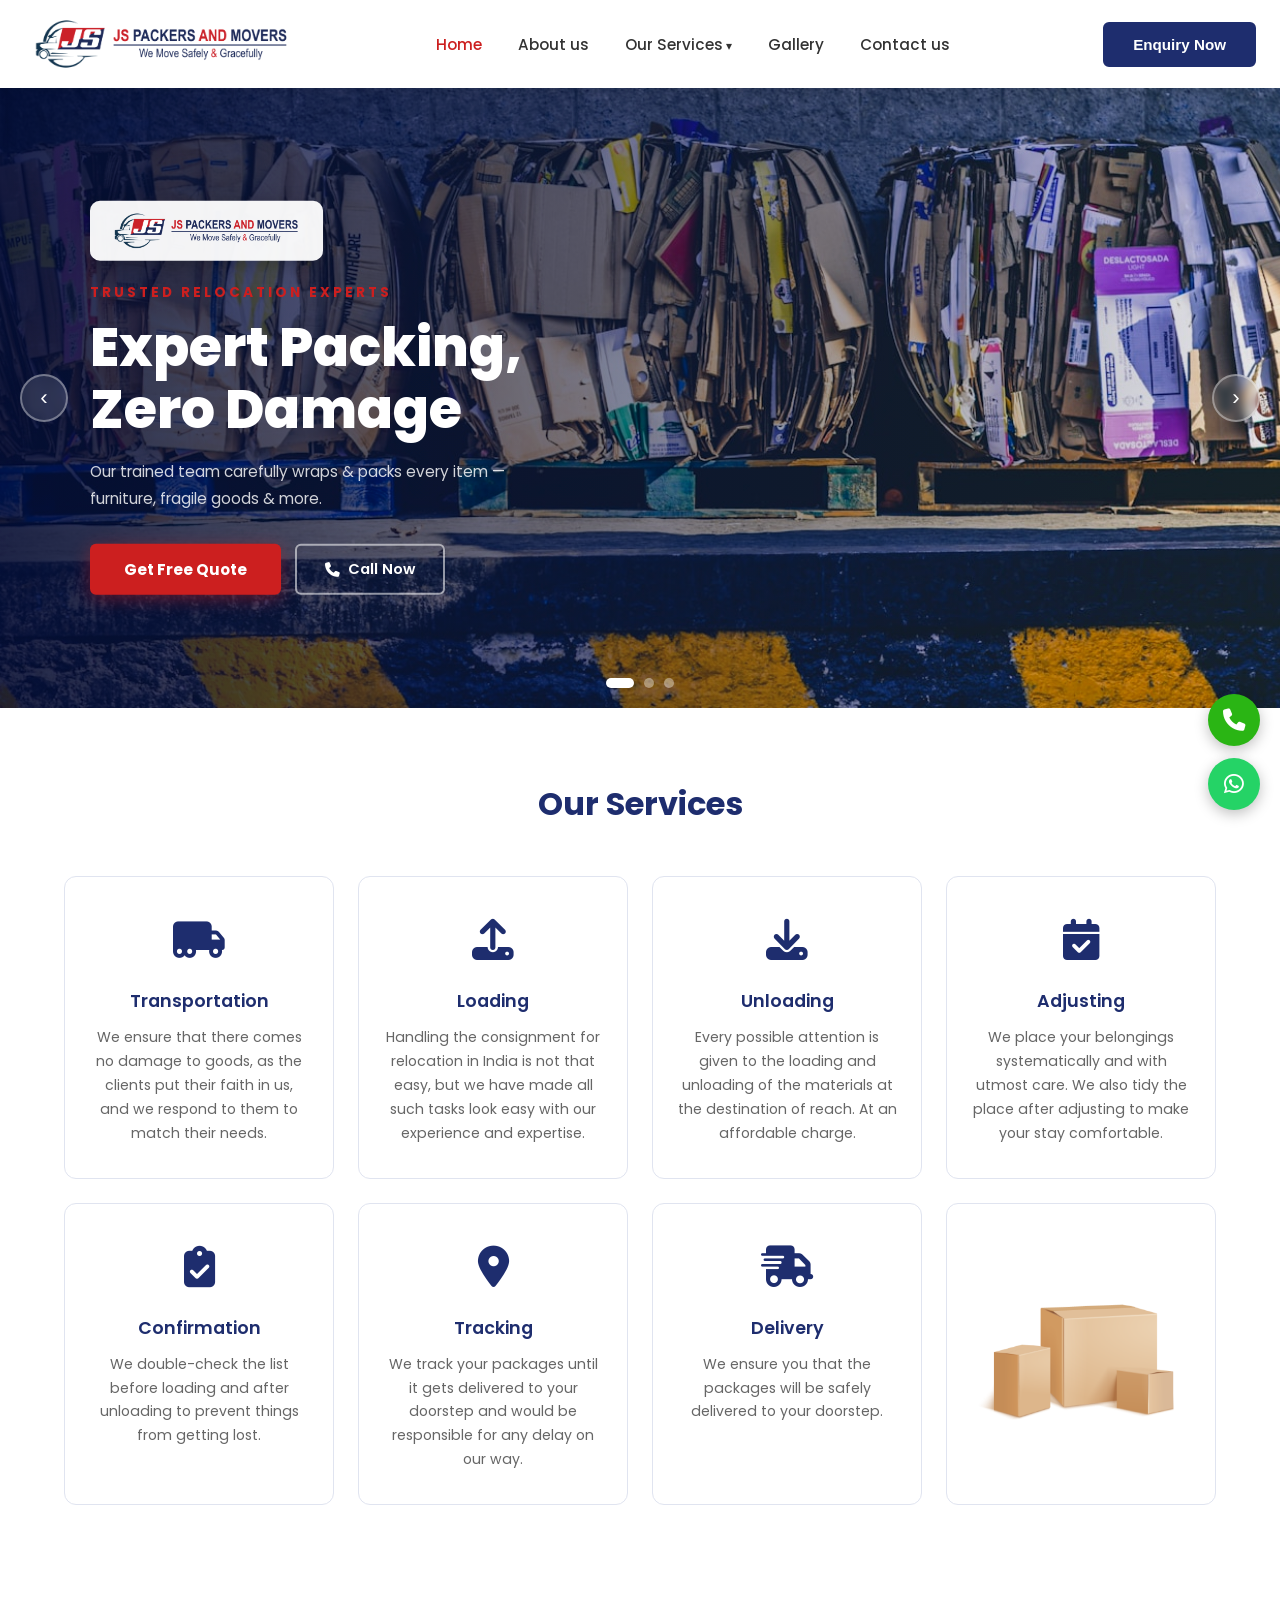
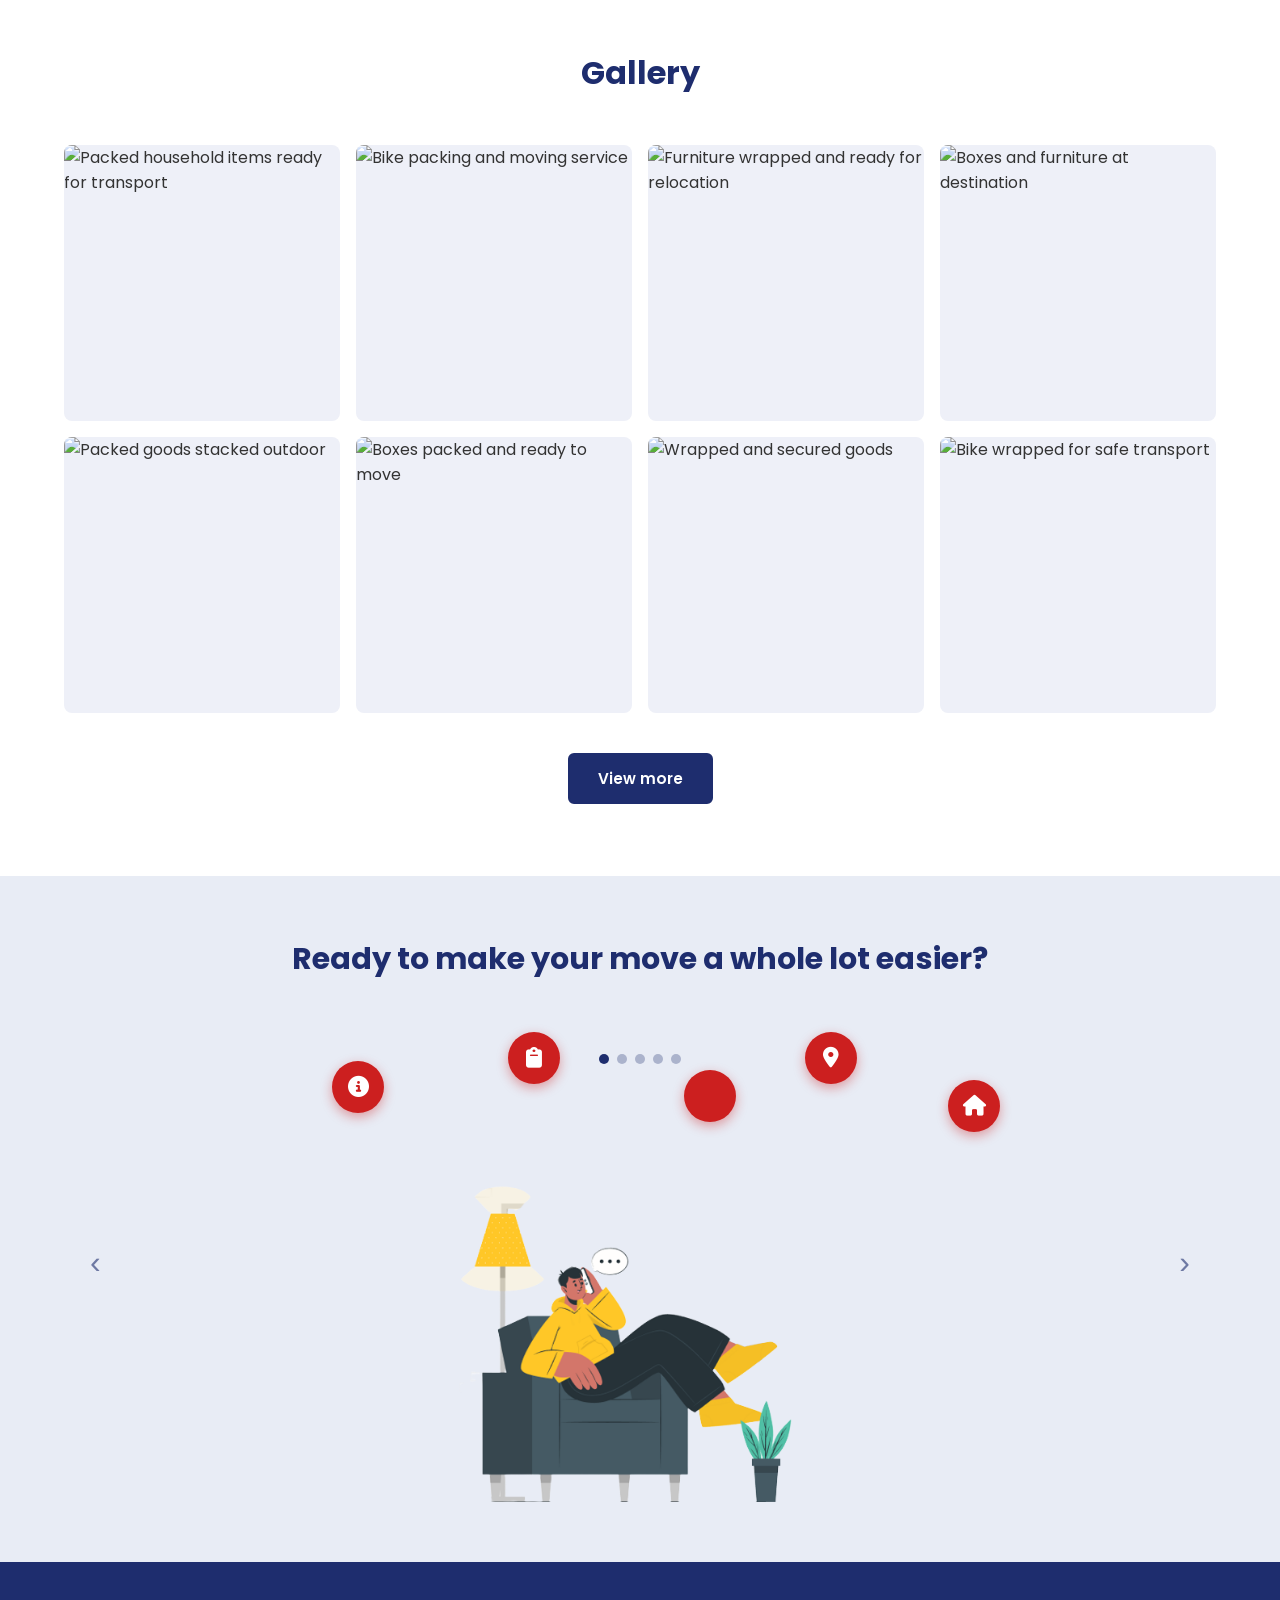
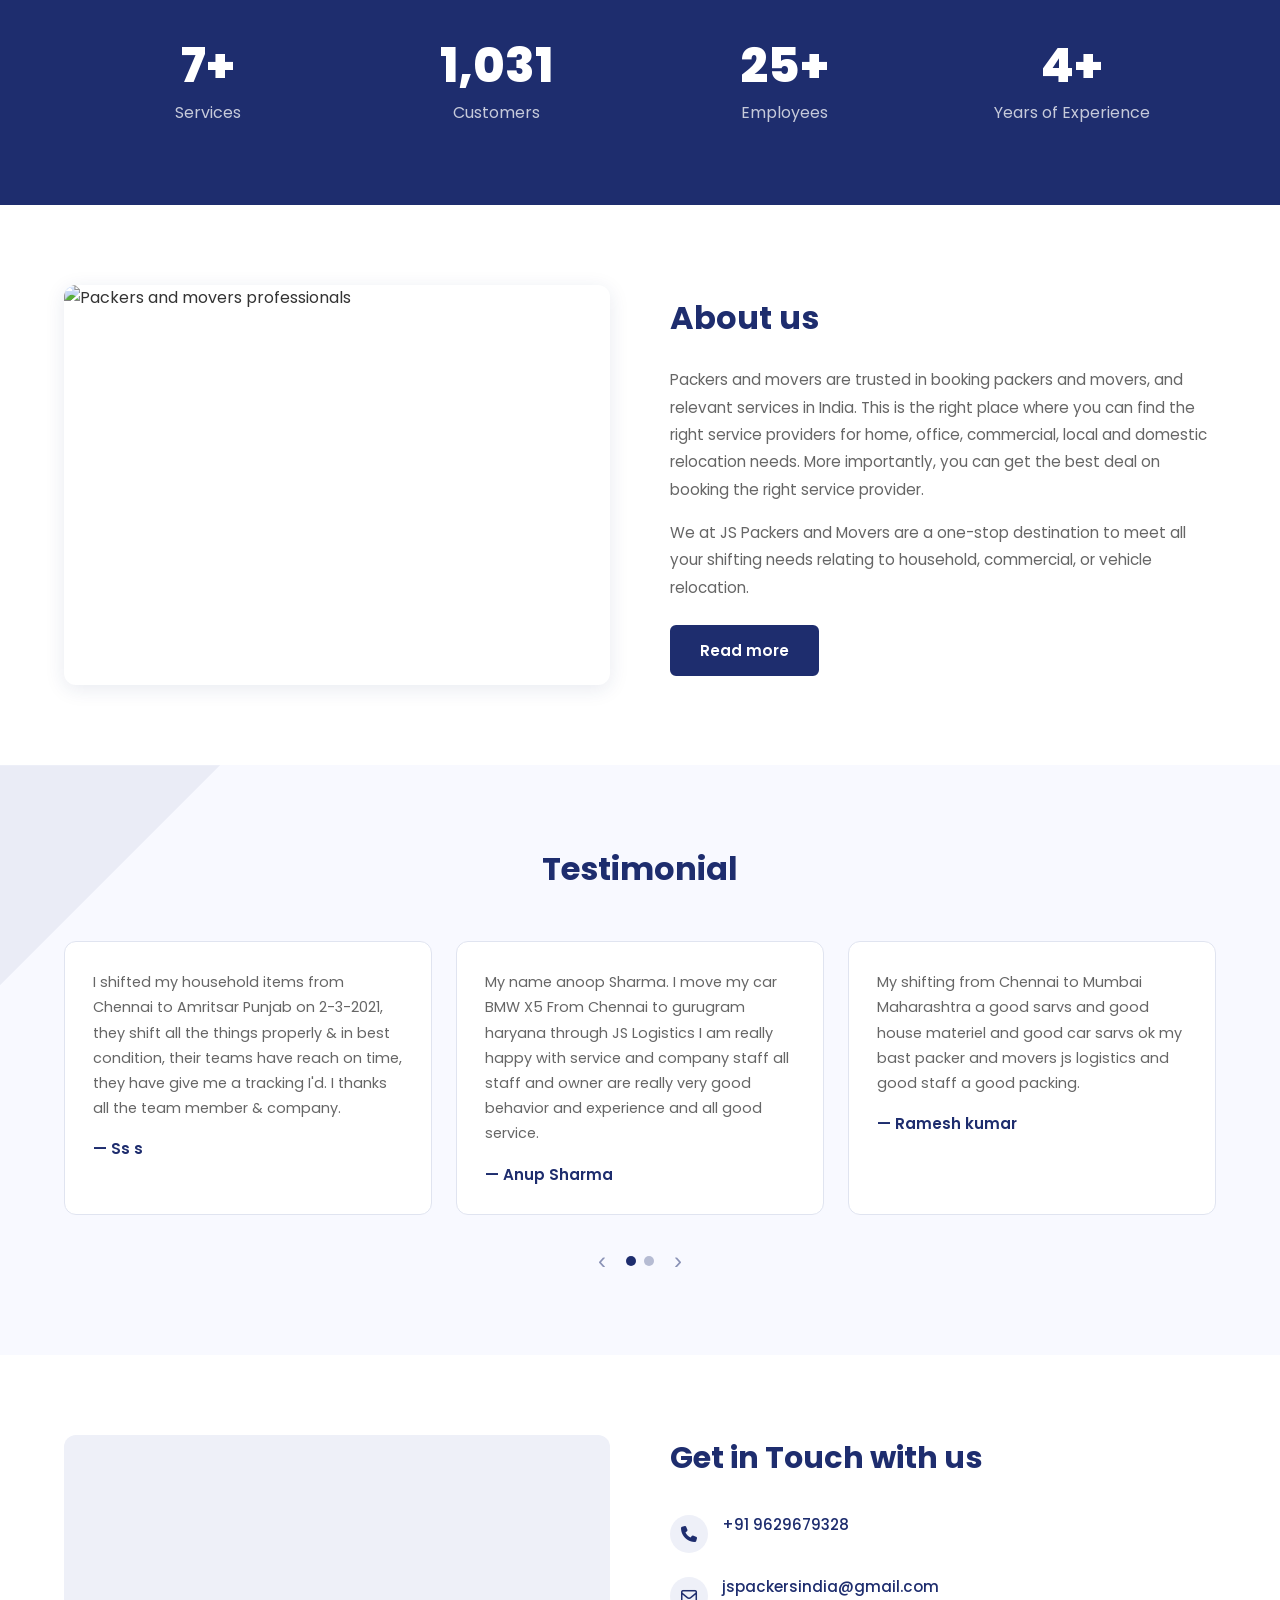
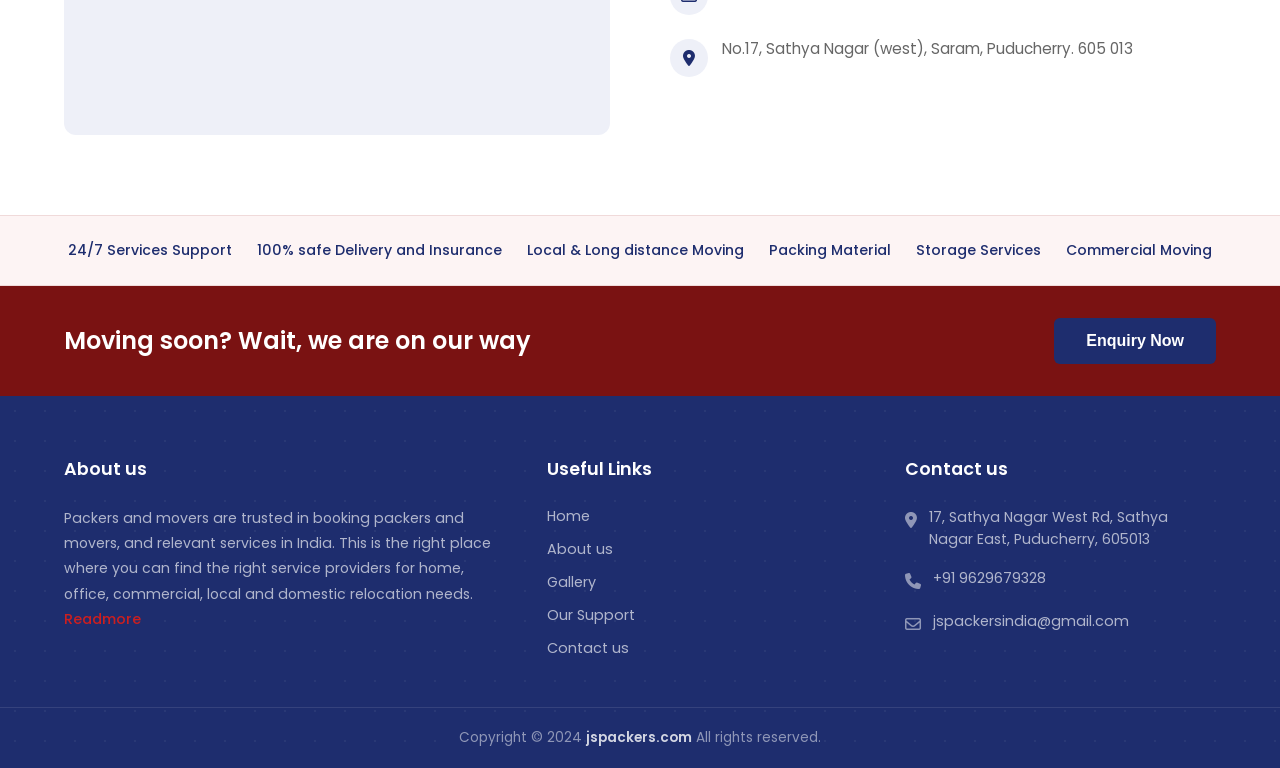
==== commit 878fc827: "Update slider: realistic moving images + logo in white box - Replace banner images with realistic pa" ====
--- a/index.html
+++ b/index.html
@@ -60,14 +60,16 @@
 <!-- ======== HERO SLIDER ======== -->
 <section class="hero-slider" aria-label="Hero banner">
 
-  <!-- Slide 1: Strong Movers -->
+  <!-- Slide 1: Professional Packing -->
   <div class="slide">
     <div class="slide-bg" style="background-image:url('images/banner1.jpg')"></div>
     <div class="slide-content">
-      <div class="slide-logo"><img src="images/logo.png" alt="JS Packers and Movers"></div>
-      <p class="slide-sub">Trusted Since 2015</p>
-      <h1 class="slide-title">Strong Hands,<br>Safe Moves</h1>
-      <p class="slide-desc">Professional packers &amp; movers handling your belongings with the utmost care and strength.</p>
+      <div class="slide-logo-box">
+        <img src="images/logo.png" alt="JS Packers and Movers">
+      </div>
+      <p class="slide-sub">Trusted Relocation Experts</p>
+      <h1 class="slide-title">Expert Packing,<br>Zero Damage</h1>
+      <p class="slide-desc">Our trained team carefully wraps &amp; packs every item — furniture, fragile goods &amp; more.</p>
       <div class="slide-actions">
         <a href="contact.html" class="btn-slide-primary">Get Free Quote</a>
         <a href="tel:+919629679328" class="btn-slide-outline"><i class="fa-solid fa-phone"></i> Call Now</a>
@@ -75,14 +77,16 @@
     </div>
   </div>
 
-  <!-- Slide 2: Reliable Transportation -->
+  <!-- Slide 2: Moving in Action -->
   <div class="slide">
     <div class="slide-bg" style="background-image:url('images/banner2.jpg')"></div>
     <div class="slide-content">
-      <div class="slide-logo"><img src="images/logo.png" alt="JS Packers and Movers"></div>
-      <p class="slide-sub">Pan India Service</p>
-      <h1 class="slide-title">Fast &amp; Reliable<br>Transportation</h1>
-      <p class="slide-desc">Your goods reach safely anywhere in India — on time, every time, guaranteed.</p>
+      <div class="slide-logo-box">
+        <img src="images/logo.png" alt="JS Packers and Movers">
+      </div>
+      <p class="slide-sub">Pan India Moving Service</p>
+      <h1 class="slide-title">We Move Your<br>World Safely</h1>
+      <p class="slide-desc">From loading to final delivery — our crew handles every step of your relocation.</p>
       <div class="slide-actions">
         <a href="contact.html" class="btn-slide-primary">Book Now</a>
         <a href="services.html" class="btn-slide-outline">Our Services</a>
@@ -90,14 +94,16 @@
     </div>
   </div>
 
-  <!-- Slide 3: Expert Packing -->
+  <!-- Slide 3: Heavy Furniture Move -->
   <div class="slide">
     <div class="slide-bg" style="background-image:url('images/banner3.jpg')"></div>
     <div class="slide-content">
-      <div class="slide-logo"><img src="images/logo.png" alt="JS Packers and Movers"></div>
-      <p class="slide-sub">Expert Packing Service</p>
-      <h1 class="slide-title">We Pack,<br>You Relax</h1>
-      <p class="slide-desc">Premium packing materials &amp; trained staff for zero-damage delivery, every single time.</p>
+      <div class="slide-logo-box">
+        <img src="images/logo.png" alt="JS Packers and Movers">
+      </div>
+      <p class="slide-sub">Heavy &amp; Fragile Handling</p>
+      <h1 class="slide-title">Strong Hands,<br>Safe Delivery</h1>
+      <p class="slide-desc">Specialized equipment &amp; trained movers for heavy furniture, appliances &amp; vehicles.</p>
       <div class="slide-actions">
         <a href="contact.html" class="btn-slide-primary">Enquire Now</a>
         <a href="about.html" class="btn-slide-outline">About Us</a>
--- a/css/style.css
+++ b/css/style.css
@@ -214,13 +214,23 @@
   z-index: 2;
   max-width: 540px;
 }
-.slide-logo { margin-bottom: 18px; }
-.slide-logo img {
-  height: 52px;
+
+/* Logo inside a white box/badge */
+.slide-logo-box {
+  display: inline-flex;
+  align-items: center;
+  background: rgba(255,255,255,0.95);
+  border-radius: 10px;
+  padding: 8px 16px;
+  margin-bottom: 22px;
+  box-shadow: 0 4px 18px rgba(0,0,0,0.25);
+}
+.slide-logo-box img {
+  height: 44px;
   width: auto;
-  filter: brightness(0) invert(1);
-  opacity: 0.92;
-}
+  display: block;
+}
+
 .slide-sub {
   font-size: 0.85rem;
   font-weight: 700;
@@ -1123,7 +1133,8 @@
   .slide-content { left: 20px; max-width: calc(100% - 40px); }
   .slide-title { font-size: 1.8rem; }
   .slide-desc { display: none; }
-  .slide-logo img { height: 40px; }
+  .slide-logo-box img { height: 34px; }
+  .slide-logo-box { padding: 6px 12px; margin-bottom: 14px; }
   .btn-slide-primary, .btn-slide-outline { padding: 11px 20px; font-size: 0.85rem; }
 
   .section-title { font-size: 1.5rem; margin-bottom: 32px; }
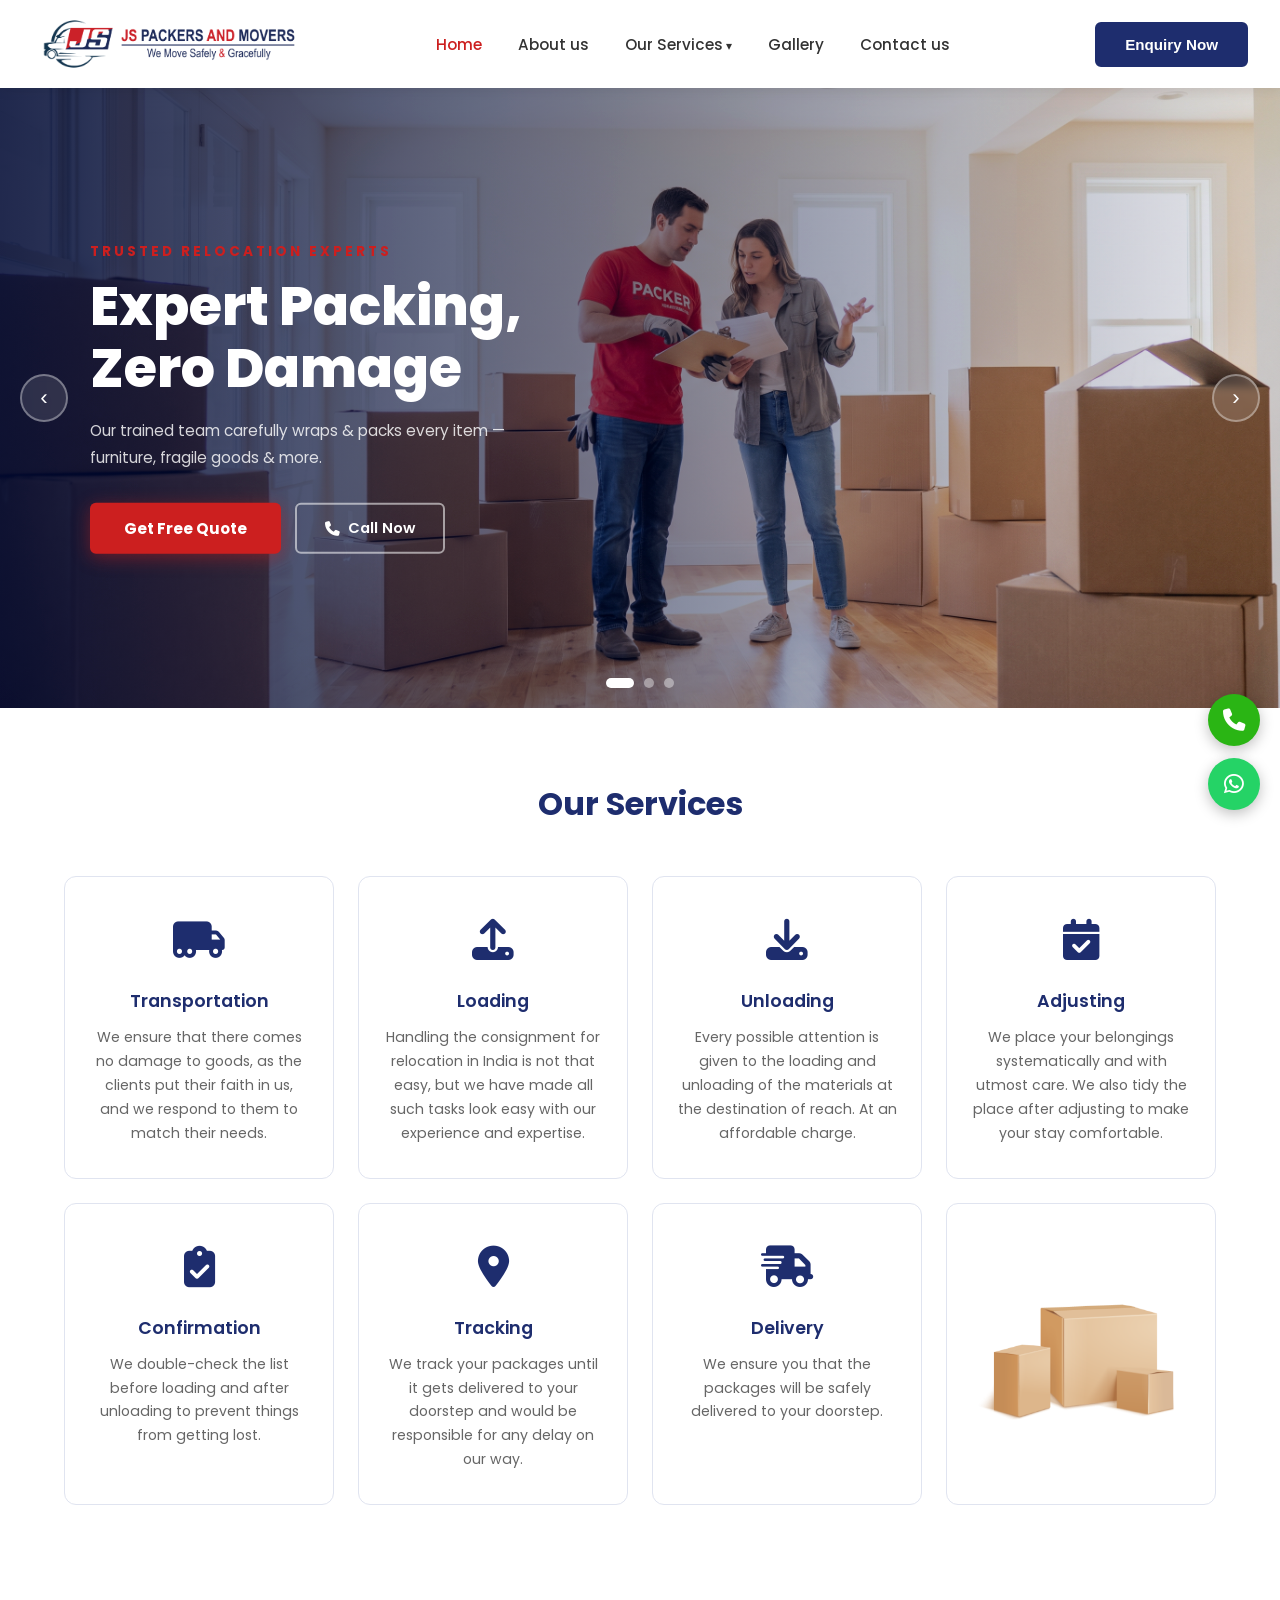
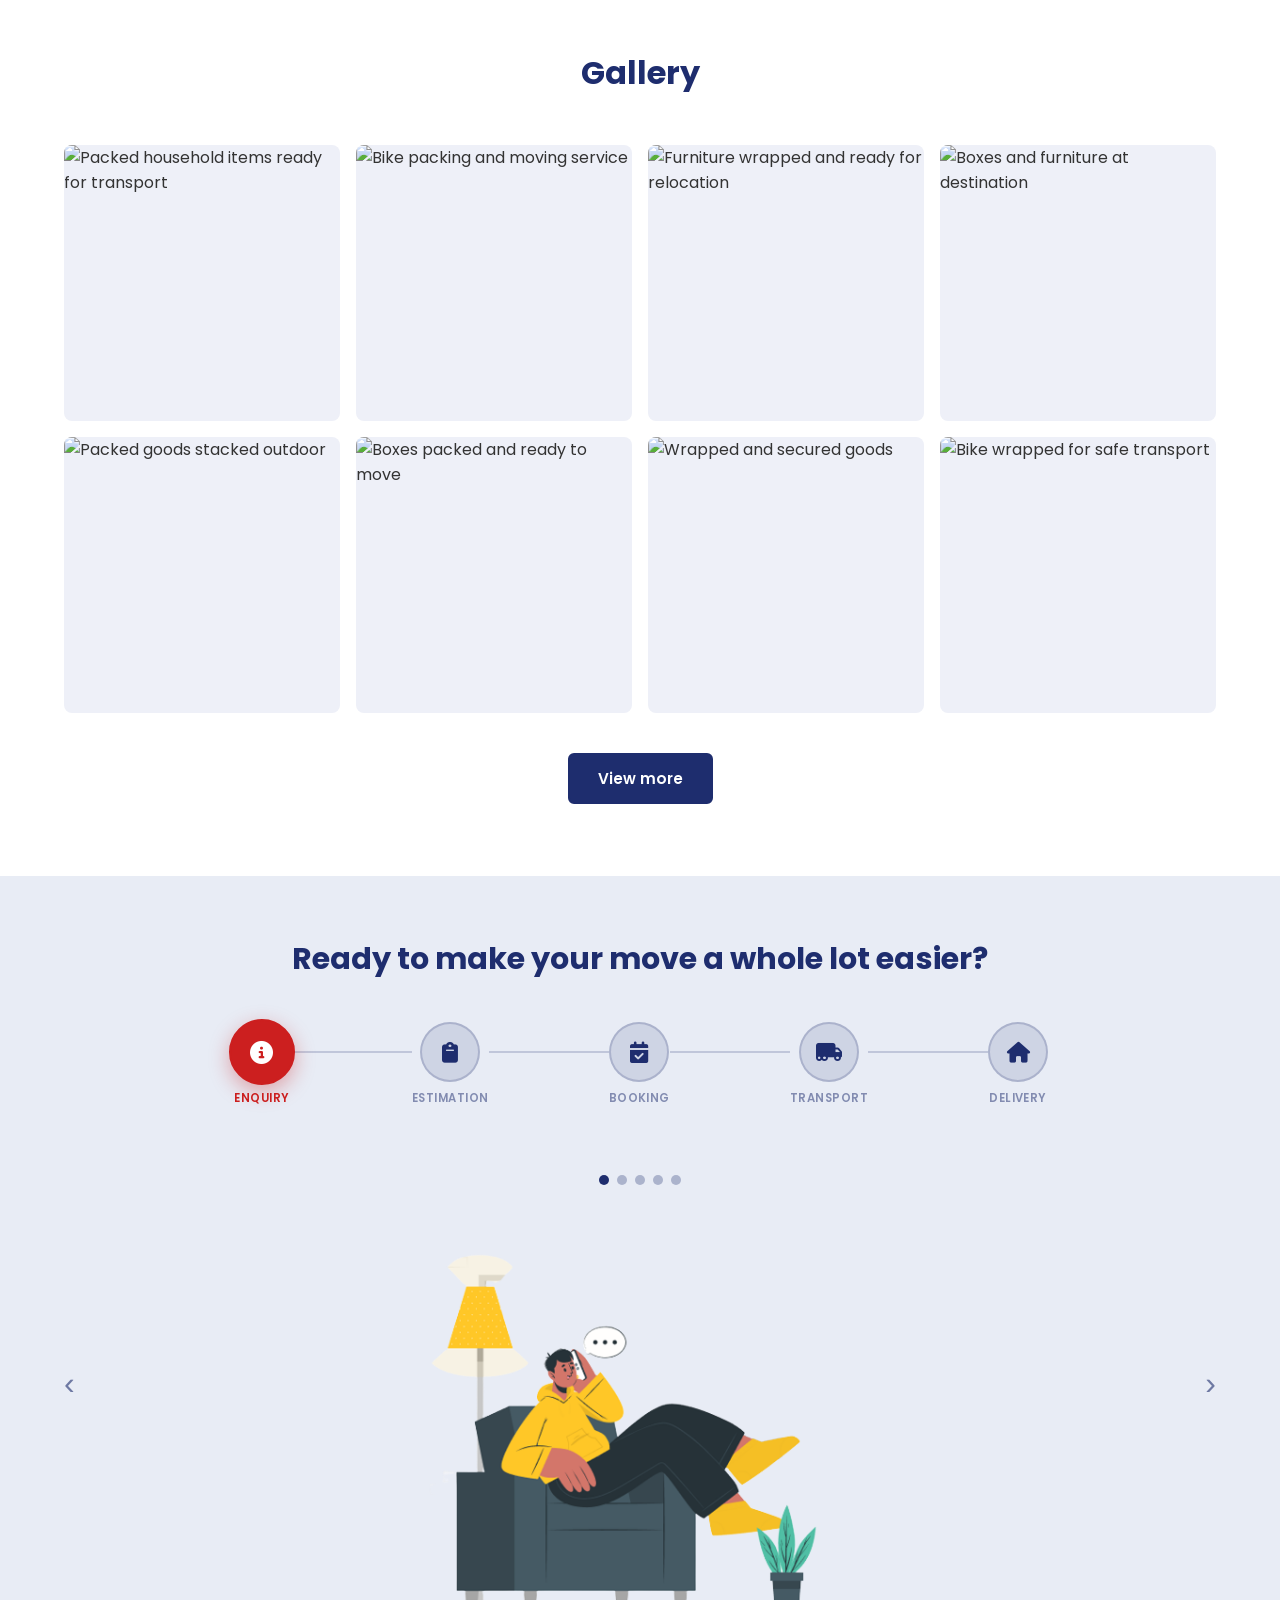
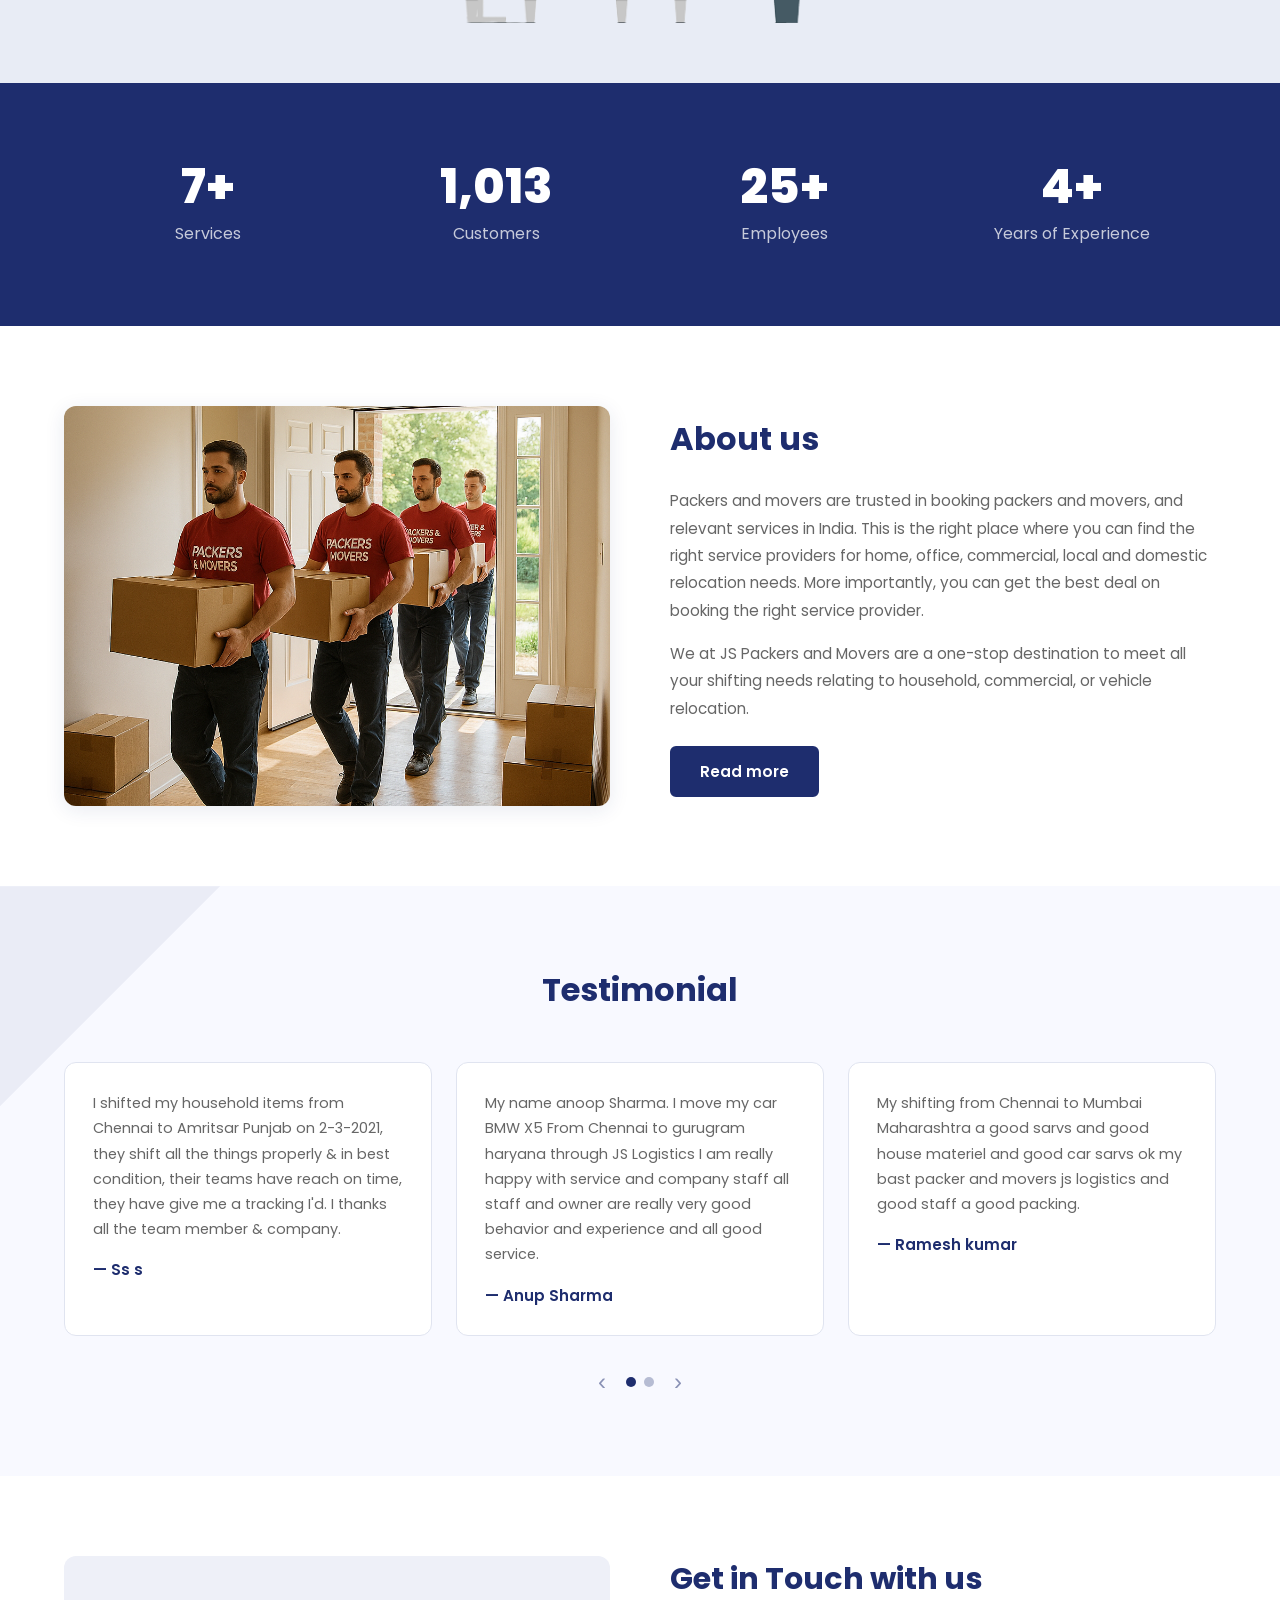
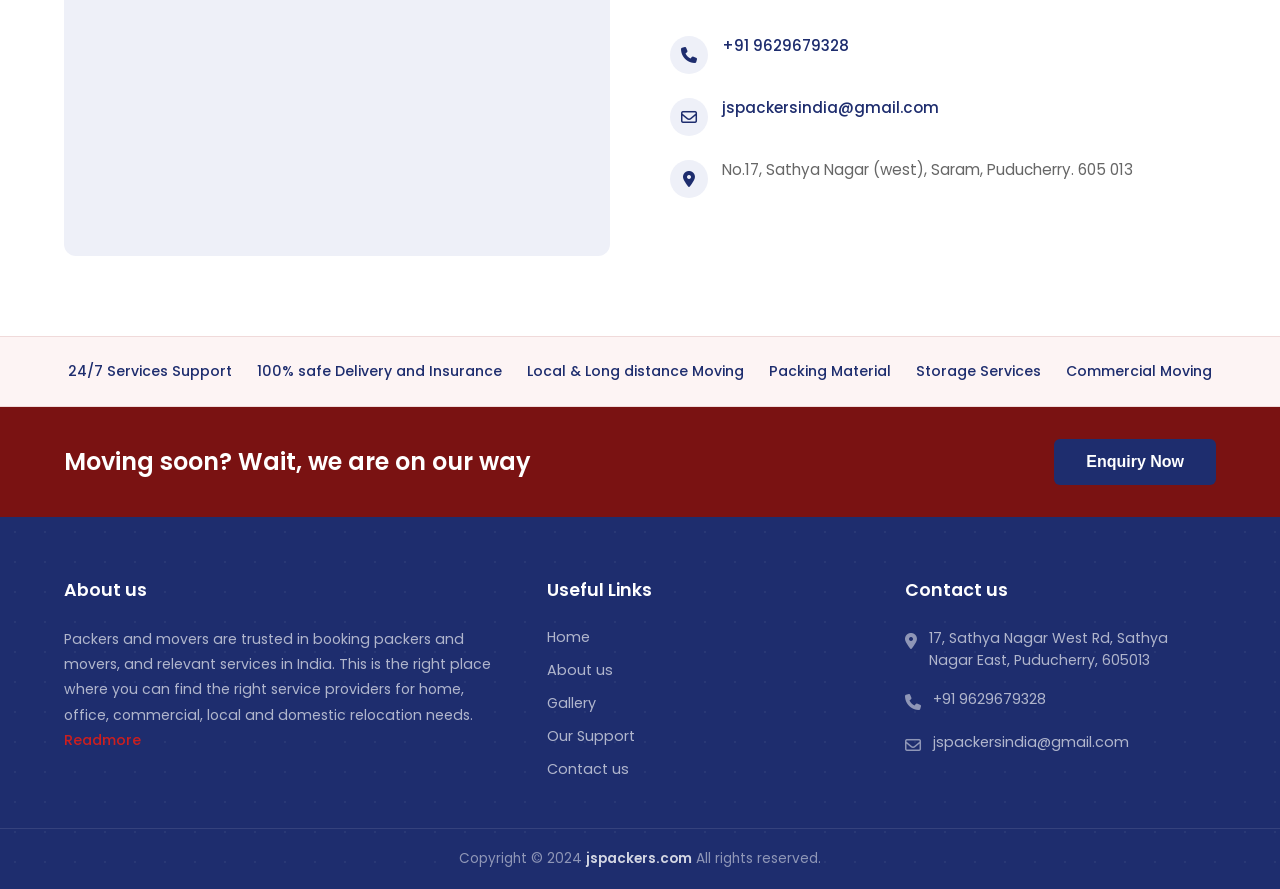
==== commit 75ffd213: "Add gallery admin panel, form email integration, footer redesign, and image updates - Gallery admin " ====
--- a/index.html
+++ b/index.html
@@ -64,9 +64,6 @@
   <div class="slide">
     <div class="slide-bg" style="background-image:url('images/banner1.jpg')"></div>
     <div class="slide-content">
-      <div class="slide-logo-box">
-        <img src="images/logo.png" alt="JS Packers and Movers">
-      </div>
       <p class="slide-sub">Trusted Relocation Experts</p>
       <h1 class="slide-title">Expert Packing,<br>Zero Damage</h1>
       <p class="slide-desc">Our trained team carefully wraps &amp; packs every item — furniture, fragile goods &amp; more.</p>
@@ -81,9 +78,6 @@
   <div class="slide">
     <div class="slide-bg" style="background-image:url('images/banner2.jpg')"></div>
     <div class="slide-content">
-      <div class="slide-logo-box">
-        <img src="images/logo.png" alt="JS Packers and Movers">
-      </div>
       <p class="slide-sub">Pan India Moving Service</p>
       <h1 class="slide-title">We Move Your<br>World Safely</h1>
       <p class="slide-desc">From loading to final delivery — our crew handles every step of your relocation.</p>
@@ -98,9 +92,6 @@
   <div class="slide">
     <div class="slide-bg" style="background-image:url('images/banner3.jpg')"></div>
     <div class="slide-content">
-      <div class="slide-logo-box">
-        <img src="images/logo.png" alt="JS Packers and Movers">
-      </div>
       <p class="slide-sub">Heavy &amp; Fragile Handling</p>
       <h1 class="slide-title">Strong Hands,<br>Safe Delivery</h1>
       <p class="slide-desc">Specialized equipment &amp; trained movers for heavy furniture, appliances &amp; vehicles.</p>
@@ -193,16 +184,35 @@
   <div class="container">
     <h2 class="how-title">Ready to make your move a whole lot easier?</h2>
 
+    <!-- Step indicator bar -->
+    <div class="how-steps-bar">
+      <div class="how-step-item" data-index="0">
+        <div class="how-step-circle"><i class="fa-solid fa-circle-info"></i></div>
+        <span>Enquiry</span>
+      </div>
+      <div class="how-step-line"></div>
+      <div class="how-step-item" data-index="1">
+        <div class="how-step-circle"><i class="fa-solid fa-clipboard"></i></div>
+        <span>Estimation</span>
+      </div>
+      <div class="how-step-line"></div>
+      <div class="how-step-item" data-index="2">
+        <div class="how-step-circle"><i class="fa-solid fa-calendar-check"></i></div>
+        <span>Booking</span>
+      </div>
+      <div class="how-step-line"></div>
+      <div class="how-step-item" data-index="3">
+        <div class="how-step-circle"><i class="fa-solid fa-truck-moving"></i></div>
+        <span>Transport</span>
+      </div>
+      <div class="how-step-line"></div>
+      <div class="how-step-item" data-index="4">
+        <div class="how-step-circle"><i class="fa-solid fa-house"></i></div>
+        <span>Delivery</span>
+      </div>
+    </div>
+
     <div class="how-slider">
-
-      <!-- Floating icons (always visible, above all slides) -->
-      <div class="floating-icons">
-        <div class="float-icon" style="left:22%; top:8%">  <i class="fa-solid fa-circle-info"></i></div>
-        <div class="float-icon" style="left:38%; top:2%">  <i class="fa-solid fa-clipboard"></i></div>
-        <div class="float-icon" style="left:54%; top:10%"> <i class="fa-solid fa-arrow-down-to-bracket"></i></div>
-        <div class="float-icon" style="left:65%; top:2%">  <i class="fa-solid fa-location-dot"></i></div>
-        <div class="float-icon" style="left:78%; top:12%"> <i class="fa-solid fa-house"></i></div>
-      </div>
 
       <!-- Slide 1: Enquiry -->
       <div class="how-slide">
@@ -276,7 +286,7 @@
   <div class="container">
     <div class="about-grid">
       <div class="about-img">
-        <img src="https://images.unsplash.com/photo-1558618666-fcd25c85cd64?w=700&q=80" alt="Packers and movers professionals" loading="lazy">
+        <img src="images/Designer.png" alt="Packers and movers professionals" loading="lazy">
       </div>
       <div class="about-text">
         <h2>About us</h2>
@@ -460,19 +470,19 @@
     <form>
       <div class="form-group">
         <label>Full Name</label>
-        <input type="text" placeholder="Your name" required>
+        <input type="text" name="name" placeholder="Your name" required>
       </div>
       <div class="form-group">
         <label>Phone Number</label>
-        <input type="tel" placeholder="+91 XXXXXXXXXX" required>
+        <input type="tel" name="phone" placeholder="+91 XXXXXXXXXX" required>
       </div>
       <div class="form-group">
         <label>Email</label>
-        <input type="email" placeholder="your@email.com">
+        <input type="email" name="email" placeholder="your@email.com">
       </div>
       <div class="form-group">
         <label>Service Required</label>
-        <select>
+        <select name="service">
           <option value="">Select a service</option>
           <option>Transportation</option>
           <option>Loading & Unloading</option>
@@ -484,7 +494,7 @@
       </div>
       <div class="form-group">
         <label>Message</label>
-        <textarea placeholder="Tell us about your moving needs..."></textarea>
+        <textarea name="message" placeholder="Tell us about your moving needs..."></textarea>
       </div>
       <button type="submit" class="btn-submit">Send Enquiry</button>
     </form>
--- a/css/style.css
+++ b/css/style.css
@@ -74,9 +74,7 @@
   display: flex;
   align-items: center;
   justify-content: space-between;
-  padding: 14px 24px;
-  max-width: 1300px;
-  margin: 0 auto;
+  padding: 14px 32px;
 }
 
 .logo img { height: 60px; width: auto; }
@@ -216,20 +214,6 @@
 }
 
 /* Logo inside a white box/badge */
-.slide-logo-box {
-  display: inline-flex;
-  align-items: center;
-  background: rgba(255,255,255,0.95);
-  border-radius: 10px;
-  padding: 8px 16px;
-  margin-bottom: 22px;
-  box-shadow: 0 4px 18px rgba(0,0,0,0.25);
-}
-.slide-logo-box img {
-  height: 44px;
-  width: auto;
-  display: block;
-}
 
 .slide-sub {
   font-size: 0.85rem;
@@ -452,9 +436,66 @@
   margin-bottom: 40px;
 }
 
+.how-steps-bar {
+  display: flex;
+  align-items: center;
+  justify-content: center;
+  margin-bottom: 36px;
+  padding: 0 16px;
+}
+.how-step-item {
+  display: flex;
+  flex-direction: column;
+  align-items: center;
+  gap: 8px;
+  cursor: pointer;
+  transition: var(--transition);
+}
+.how-step-circle {
+  width: 60px;
+  height: 60px;
+  border-radius: 50%;
+  background: rgba(30,45,110,0.12);
+  border: 2px solid rgba(30,45,110,0.2);
+  display: flex;
+  align-items: center;
+  justify-content: center;
+  font-size: 1.3rem;
+  color: var(--navy);
+  transition: all 0.3s ease;
+}
+.how-step-item.active .how-step-circle {
+  background: var(--red);
+  border-color: var(--red);
+  color: #fff;
+  box-shadow: 0 6px 18px rgba(204,31,31,0.35);
+  transform: scale(1.1);
+}
+.how-step-item span {
+  font-size: 0.72rem;
+  font-weight: 600;
+  text-transform: uppercase;
+  letter-spacing: 0.04em;
+  color: var(--navy);
+  opacity: 0.5;
+  transition: opacity 0.3s ease;
+}
+.how-step-item.active span {
+  opacity: 1;
+  color: var(--red);
+}
+.how-step-line {
+  flex: 1;
+  height: 2px;
+  background: rgba(30,45,110,0.2);
+  min-width: 30px;
+  max-width: 120px;
+  margin-bottom: 26px;
+}
+
 .how-slider {
   position: relative;
-  max-width: 1100px;
+  max-width: 100%;
   margin: 0 auto;
   min-height: 480px;
 }
@@ -489,41 +530,14 @@
   padding-bottom: 0;
 }
 .how-slide-content img {
-  max-height: 360px;
+  max-height: 420px;
+  width: 80%;
+  max-width: 900px;
   object-fit: contain;
   position: relative;
   z-index: 2;
 }
 
-/* Floating icons */
-.floating-icons {
-  position: absolute;
-  inset: 0;
-  z-index: 3;
-  pointer-events: none;
-}
-.float-icon {
-  position: absolute;
-  width: 52px; height: 52px;
-  background: var(--red);
-  border-radius: 50%;
-  display: flex;
-  align-items: center;
-  justify-content: center;
-  color: var(--white);
-  font-size: 1.3rem;
-  box-shadow: 0 4px 12px rgba(204,31,31,0.4);
-  animation: floatUpDown 3s ease-in-out infinite;
-}
-.float-icon:nth-child(2) { animation-delay: 0.5s; }
-.float-icon:nth-child(3) { animation-delay: 1s; }
-.float-icon:nth-child(4) { animation-delay: 1.5s; }
-.float-icon:nth-child(5) { animation-delay: 2s; }
-
-@keyframes floatUpDown {
-  0%, 100% { transform: translateY(0); }
-  50%       { transform: translateY(-10px); }
-}
 
 .how-prev, .how-next {
   position: absolute;
@@ -1133,8 +1147,6 @@
   .slide-content { left: 20px; max-width: calc(100% - 40px); }
   .slide-title { font-size: 1.8rem; }
   .slide-desc { display: none; }
-  .slide-logo-box img { height: 34px; }
-  .slide-logo-box { padding: 6px 12px; margin-bottom: 14px; }
   .btn-slide-primary, .btn-slide-outline { padding: 11px 20px; font-size: 0.85rem; }
 
   .section-title { font-size: 1.5rem; margin-bottom: 32px; }
@@ -1145,8 +1157,10 @@
   .gallery-page-grid { grid-template-columns: repeat(2, 1fr); }
 
   .how-slider { min-height: 320px; }
-  .how-slide-content img { max-height: 240px; }
-  .float-icon { width: 40px; height: 40px; font-size: 1rem; }
+  .how-slide-content img { max-height: 240px; width: 90%; }
+  .how-step-circle { width: 44px; height: 44px; font-size: 1rem; }
+  .how-step-item span { font-size: 0.62rem; }
+  .how-step-line { min-width: 16px; }
 
   .stats-grid { grid-template-columns: repeat(2, 1fr); }
   .stat-number { font-size: 2.2rem; }
